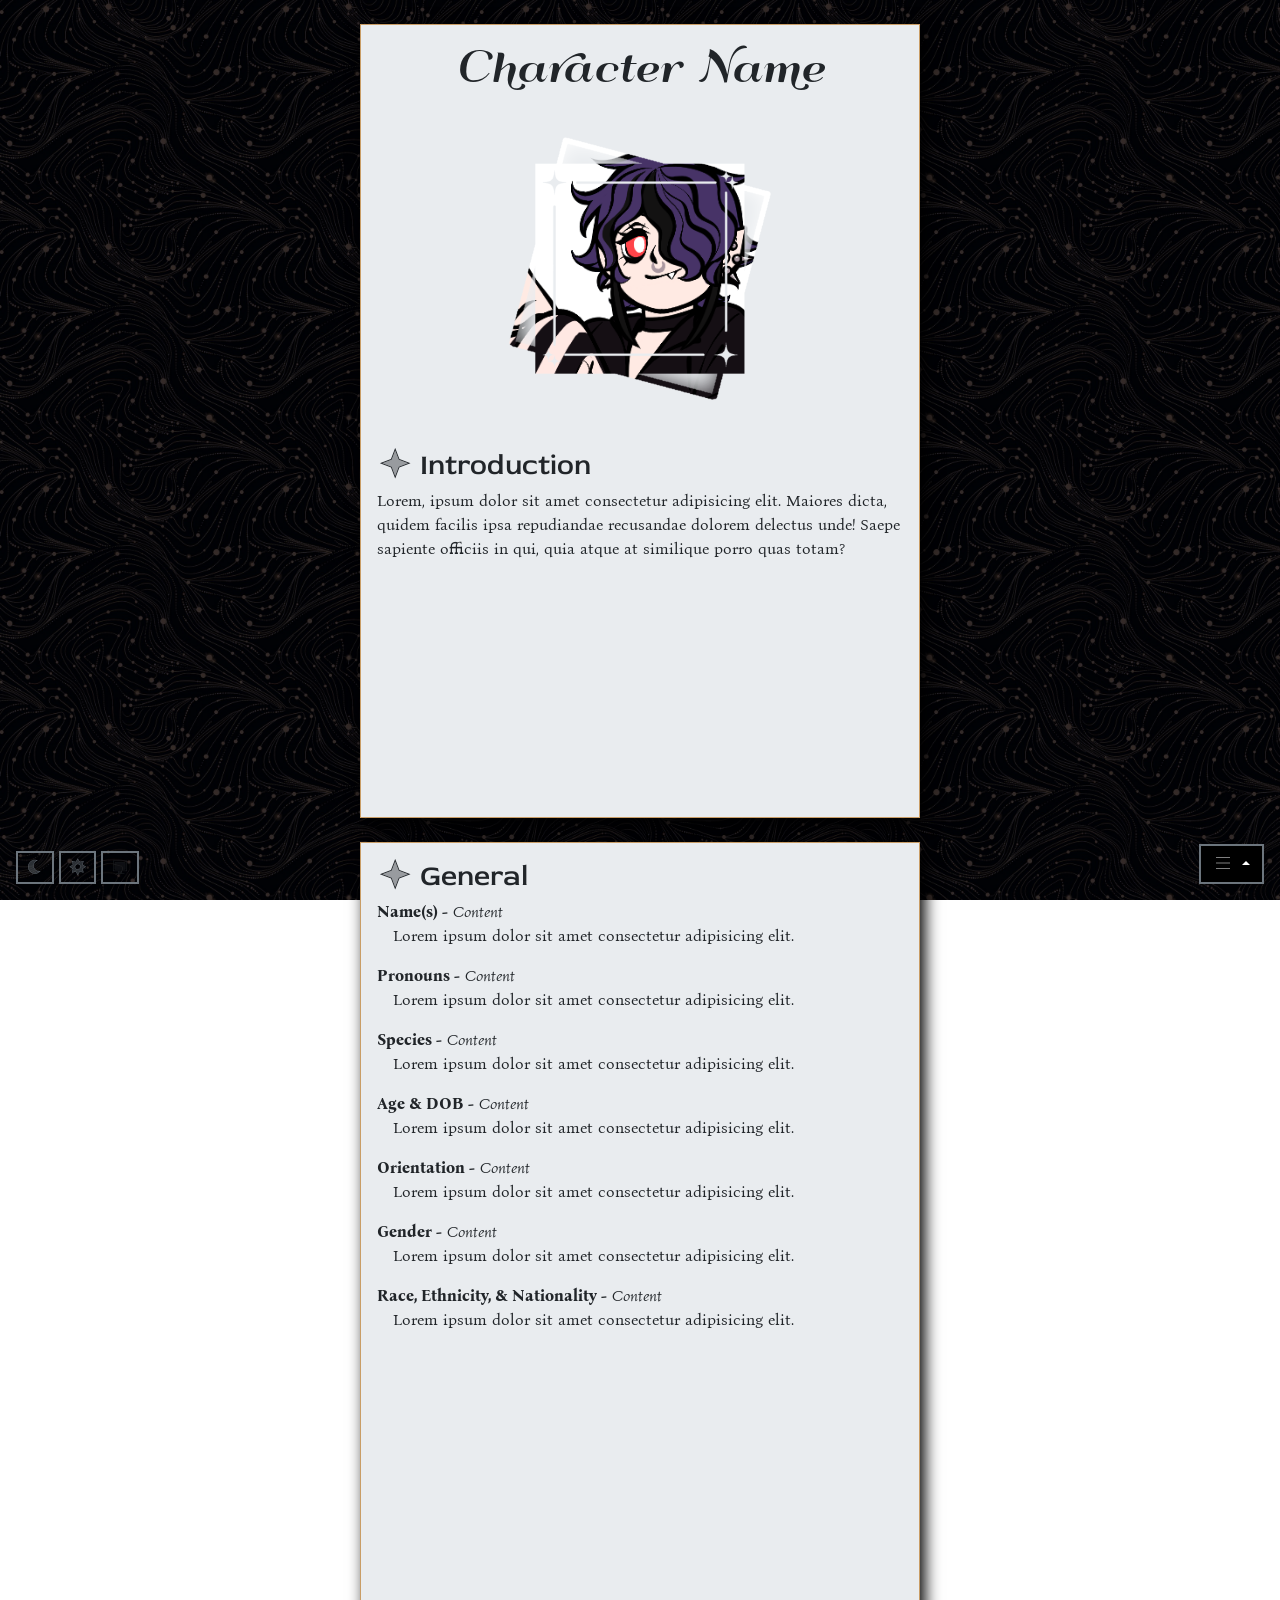
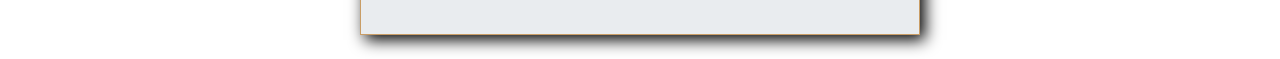
==== template-2/index.html @ 59b82ffb "Test fix" ====
<!doctype html>
<html lang="en" data-bs-theme="system">

<head>
    <meta charset="utf-8" />
    <meta name="viewport" content="width=device-width, initial-scale=1.0" />

    <meta name="description" content="Short character description">
    <link rel="icon" href="/img/favicon.png">
    <title>Character Name</title>

    <link rel="stylesheet" href="/bootstrap.css">
    <link rel="stylesheet" href="./music/mp3.css">
    <link rel="stylesheet" href="/fontawesome/all.css">
    <link rel="stylesheet" href="/style.css">

    <script src="bootstrap.bundle.js"></script>
</head>

<body>

    <div class="mode-switch position-fixed" style="bottom: 1em; left: 1em;">
        <button title="Dark Mode" id="dark" class="btn btn-sm btn-default btn-outline-secondary rounded-0">
            <i class="fasdt fa-moon"></i>
        </button>
        <button title="Light Mode" id="light" class="btn btn-sm btn-default btn-outline-secondary rounded-0">
            <i class="fasdt fa-sun"></i>
        </button>
        <button title="System Preference" id="system" class="btn btn-sm btn-default btn-outline-secondary rounded-0">
            <i class="fasdt fa-display"></i>
        </button>
    </div>

    <div class="position-fixed" style="bottom: 1em; right: 1em;">
        <div class="btn-group dropup">
            <button type="button" class="btn btn-secondary dropdown-toggle" data-bs-toggle="dropdown"
                aria-expanded="false">
                <i class="fasdt fa-bars"></i>
            </button>
            <ul class="dropdown-menu">
                <li><a class="dropdown-item" href="#introduction">Introduction</a></li>
                <li><a class="dropdown-item" href="#general">General</a></li>
                <li><a class="dropdown-item" href="#appearance">Appearance</a></li>
                <li><a class="dropdown-item" href="#relations">Relations</a></li>
                <li><a class="dropdown-item" href="#history">History</a></li>
                <li><a class="dropdown-item" href="#supernatural">Supernatural</a></li>
                <li><a class="dropdown-item" href="#conclusion">Conclusion</a></li>
            </ul>
        </div>
    </div>

    <article class="my-4 mx-2 mx-sm-auto bg-body-secondary text-body p-3 border-primary">

        <h1>Character Name</h1>

        <img src="/img/icon.png" class="icon d-block w-50 mx-auto my-5">

        <h2 id="introduction"><i class="fasdt fa-sparkle"></i> Introduction</h2>
        <p>Lorem, ipsum dolor sit amet consectetur adipisicing elit. Maiores dicta, quidem facilis ipsa repudiandae
            recusandae dolorem delectus unde! Saepe sapiente officiis in qui, quia atque at similique porro quas totam?
        </p>

    </article>

    <article class="my-4 mx-2 mx-sm-auto bg-body-secondary text-body p-3 border-primary">

        <h2 id="general"><i class="fasdt fa-sparkle"></i> General</h2>
        <p class="mb-0"><strong>Name(s) -</strong> <em>Content</em></p>
        <p style="text-indent: 1em;">Lorem ipsum dolor sit amet consectetur adipisicing elit.</p>

        <p class="mb-0"><strong>Pronouns -</strong> <em>Content</em></p>
        <p style="text-indent: 1em;">Lorem ipsum dolor sit amet consectetur adipisicing elit.</p>

        <p class="mb-0"><strong>Species -</strong> <em>Content</em></p>
        <p style="text-indent: 1em;">Lorem ipsum dolor sit amet consectetur adipisicing elit.</p>

        <p class="mb-0"><strong>Age & DOB -</strong> <em>Content</em></p>
        <p style="text-indent: 1em;">Lorem ipsum dolor sit amet consectetur adipisicing elit.</p>

        <p class="mb-0"><strong>Orientation -</strong> <em>Content</em></p>
        <p style="text-indent: 1em;">Lorem ipsum dolor sit amet consectetur adipisicing elit.</p>

        <p class="mb-0"><strong>Gender -</strong> <em>Content</em></p>
        <p style="text-indent: 1em;">Lorem ipsum dolor sit amet consectetur adipisicing elit.</p>

        <p class="mb-0"><strong>Race, Ethnicity, & Nationality -</strong> <em>Content</em></p>
        <p style="text-indent: 1em;">Lorem ipsum dolor sit amet consectetur adipisicing elit.</p>

    </article>

    <script>
        function setTheme(mode = 'auto') {
            const userMode = localStorage.getItem('bs-theme');
            const sysMode = window.matchMedia('(prefers-color-scheme: light)').matches;
            const useSystem = mode === 'system' || (!userMode && mode === 'auto');
            const modeChosen = useSystem ? 'system' : mode === 'dark' || mode === 'light' ? mode : userMode;

            if (useSystem) {
                localStorage.removeItem('bs-theme');
            } else {
                localStorage.setItem('bs-theme', modeChosen);
            }

            document.documentElement.setAttribute('data-bs-theme', useSystem ? (sysMode ? 'light' : 'dark') : modeChosen);
            document.querySelectorAll('.mode-switch .btn').forEach(e => e.classList.remove('text-body'));
            document.getElementById(modeChosen).classList.add('text-body');
        }

        setTheme();
        document.querySelectorAll('.mode-switch .btn').forEach(e => e.addEventListener('click', () => setTheme(e.id)));
        window.matchMedia('(prefers-color-scheme: light)').addEventListener('change', () => setTheme());
    </script>

</body>

</html>
---- template-2/music/mp3.css ----
/* mp3 player wrapper. everything is nested in here just to be extra careful and not mess with other elements you might have */
#music {
	box-sizing: border-box;
	position: relative;
	font-family: arial, nerdfont;
	padding-top: 1px;
	background: #100d15;
	border-top: 1px;
	border-right: 0px;
	margin-left: 50px;
	color: rgb(201, 157, 102);
	font-size: 21px;
	line-height: 31px;
	width: 200px;
	height: 430px;
	box-shadow: inset 2px -4px 10px rgba(6, 5, 7, 0.9);
	transition-duration: 0.5s;
	border-radius: 10px;
	overflow: hidden;
	margin-bottom: 2rem;
	margin: auto;

	/* so every element has the same box-sizing */
	* {
		box-sizing: border-box;
	}

	/* album cover */
	#album {
		background: white;
		color: black;
		border: 1px solid white;
		width: 40%;
		margin: 0 0 0 5px;
	}

	/* 1/? tracks playing */
	#now-playing {
		display: inline-block;
		position: absolute;
		float: right;
		margin-top: 30%;
		margin-left: 40%;
	}

	/* line below album cover */
	hr {
		margin: 1px 0px;
		padding: 0px;
	}

	/* controls grid */
	#controls {
		background: #c99d66;
		position: relative;
		display: grid;
		border: 2px solid #664d03;
		width: 63%;
		height: 30%;
		margin: auto;
		margin-top: 10px;
		grid-template-columns: 33% 33% 33%;
		grid-template-rows: 33% 33% 33%;
		padding: 0px;
		border-radius: 50%;
	}

	/* buttons in controls CSS */
	#controls button {
		cursor: pointer;
		font-family: nerdfont, arial;
		font-size: 13px;
		background: inherit;
		border: none;
		border-radius: 50%;
		color: #100d15;
		margin: 0px;
	}

	/* since these buttons don't do anything, they have a 'blocked' cursor */
	#controls button.down {
		cursor: not-allowed;
	}

	/* the two mini curcle buttons */
	button#playlist-btn,
	button#current-song-btn {
		position: relative;
		border: 1px solid #664d03;
		background: #c99d66;
		color: #100d15;
		font-size: 10px;
		text-align: center;
		border-radius: 50%;
		z-index: 20;
	}

	/* play pause button */
	button#play-pause {
		color: #100d15;
		border: 1px solid #664d03;
		border-radius: 50%;
		font-size: 14px;
	}

	/* screen wrapper */
	#screen {
		position: relative;
		background: rgb(39, 36, 36);
		text-align: left;
		margin: auto;
		width: 100%;
		height: 63%;
		border: 20px solid black;
		border-top-width: 30px;
		border-bottom-width: 30px;
		font-size: 10px;
		letter-spacing: 1px;
		line-height: 13px;
		overflow: hidden;
		color: white;
		scrollbar-color: rgb(173, 173, 173) transparent;
	}

	/* screen class (for playlist and currently playing song)*/
	.screen {
		position: relative;
		overflow: auto;
		height: 83.4%;
	}

	/* playlist songs listing */
	#playlist button {
		color: white;
		text-align: left;
		display: block;
		width: 100%;
		padding: 0px;
		margin: 0px;
		background: transparent;
		font-family: inherit;
		font-size: inherit;
		border: 1px solid transparent; /* this is here so it doesn't move when hovered */
	}

	#playlist button:hover {
		cursor: pointer;
		background: #fdaa03;
		background: linear-gradient(
			360deg,
			rgba(253, 170, 3, 1) 0%,
			rgba(255, 217, 140, 1) 91%
		);
		color: black;
		border: 1px solid #f79501;
	}

	/* button text */
	#playlist button span {
		margin: 4px 4px;
		display: inline-block;
		vertical-align: middle;
		width: 70%;
		font-size: 10px;
		line-height: 13px;
	}

	/* button album cover */
	#playlist button img {
		display: inline-block;
		vertical-align: middle;
		line-height: 0px;
		width: 30px;
		border: 1px solid grey;
		margin: 4px 4px;
	}

	/* currently playing screen music info */
	p.info {
		margin: 4px 4px;
		padding: 0;
	}

	/* icons  */
	.icon {
		color: rgb(173, 174, 176);
		font-size: 12px;
	}

	#top-bar {
		background: #454343;
		background: linear-gradient(
			360deg,
			rgb(108, 108, 108) 0%,
			rgb(71, 71, 71) 100%
		);
		width: 100%;
		text-align: center;
		font-size: 9px;
		padding: 1px;
		margin: 0px;
	}

	#bottom-bar {
		background: #454343;
		background: linear-gradient(
			360deg,
			rgb(29, 28, 28) 0%,
			rgb(149, 149, 149) 100%
		);
		width: 100%;
		font-size: 9px;
		line-height: 0px;
		padding: 0px;
		margin: 0px;
	}

	/* current song playing in playlist screen */
	#bottom-bar #current {
		display: inline;
	}

	/* current time of song */
	#bottom-bar span {
		display: inline-block;
		padding: 7px;
	}

	/* emoji that a song is playing */
	span#current-song-emoji {
		font-size: 10px;
		padding-left: 0px;
		padding-right: 0px;
	}

	/* scrolling name of current song playing */
	span#current-song-playing {
		display: inline-block;
		padding: 0px;
		width: 80px;
		line-height: 10px;
	}

	/* playing status icon in the bar */
	#playing-status {
		font-size: 13px;
		padding-left: 5px;
		color: rgb(217, 217, 217);
	}

	/* battery icon in the bar */
	#battery {
		font-family: nerdfont;
		padding-top: 10px;
		padding-right: 4px;
		font-size: 13px;
		float: right;
	}

	/* song progress bar */
	.track-progress {
		accent-color: rgb(96, 155, 226);
		-webkit-appearance: none;
		cursor: help;
		width: 100%;
		height: 4px;
		padding: 0px;
		margin: 0px;
		background: #454343;
		background: linear-gradient(
			360deg,
			rgb(68, 68, 68) 0%,
			rgb(129, 129, 129) 100%
		);
		border-bottom: 1px solid black;
	}

	/* song progress bar - thumb */
	/* chrome */
	.track-progress::-webkit-slider-thumb {
		-webkit-appearance: none;
		appearance: none;
		height: 4px;
		width: 2px;
		background: rgb(96, 155, 226);
		cursor: pointer;
		border: none;
		border-radius: 0px;
	}

	/* firefox */
	.track-progress::-moz-range-thumb {
		height: 2.6px;
		width: 2px;
		background: rgb(96, 155, 226);
		cursor: pointer;
		border: none;
		border-radius: 0px;
	}

	/* song progress - bar progress */
	/* only on firefox */
	.track-progress::-moz-range-progress {
		background: rgb(96, 155, 226);
	}
}

/* tooltip custom css */
#s-m-t-tooltip {
	background: rgb(0, 0, 0);
	border-radius: 2px;
	font-size: 11px;
	color: rgb(238, 215, 215);
	border: 1px solid rgb(6, 6, 6);
	max-width: 400px;
	text-align: center;
	z-index: 9999;
	margin: 30px 15px 7px 12px;
	padding: 5px;
}

/* nerdfonts */
@font-face {
	font-family: "nerdfont";
	src: url(/template/music/symbolsnerdfont.ttf);
}
---- style.css ----
:root {
    --font-display: "QumpellkaNo12", serif;
    --font-body: "Bona Nova", serif;
    --font-sans: "Red Rose", sans-serif;
    --font-mono: "Fantasque Sans Mono", monospace;
}

@font-face {
    font-family: "QumpellkaNo12";
    src: url("/fonts/QumpellkaNo12.otf") format("opentype");
    font-weight: 400;
    font-display: swap;
}

@font-face {
    font-family: "Bona Nova";
    src: url("/fonts/BonaNova-Regular.ttf") format("truetype");
    font-weight: 400;
    font-style: normal;
    font-display: swap;
}

@font-face {
    font-family: "Bona Nova";
    src: url("/fonts/BonaNova-Bold.ttf") format("truetype");
    font-weight: 700;
    font-style: normal;
    font-display: swap;
}

@font-face {
    font-family: "Bona Nova";
    src: url("/fonts/BonaNova-Italic.ttf") format("truetype");
    font-weight: 400;
    font-style: italic;
    font-display: swap;
}

@font-face {
    font-family: "Red Rose";
    src: url("/fonts/RedRose-Variable.ttf") format("truetype");
    font-weight: 300 700;
    font-style: normal;
    font-display: swap;
}

@font-face {
    font-family: "Fantasque Sans Mono";
    src: url("/fonts/FantasqueSansMono-Regular.otf") format("opentype");
    font-weight: 400;
    font-style: normal;
    font-display: swap;
}

@font-face {
    font-family: "Fantasque Sans Mono";
    src: url("/fonts/FantasqueSansMono-Bold.otf") format("opentype");
    font-weight: 700;
    font-style: normal;
    font-display: swap;
}

@font-face {
    font-family: "Fantasque Sans Mono";
    src: url("/fonts/FantasqueSansMono-BoldItalic.otf") format("opentype");
    font-weight: 700;
    font-style: italic;
    font-display: swap;
}

@font-face {
    font-family: "Fantasque Sans Mono";
    src: url("/fonts/FantasqueSansMono-Italic.otf") format("opentype");
    font-weight: 400;
    font-style: italic;
    font-display: swap;
}

body {
    font-family: var(--font-body);
}

article {
    border: 1px solid;
    box-shadow: 5px 5px 15px black;
}

h1 {
    font-family: var(--font-display);
    text-align: center;
    margin-bottom: .25em;
}

h2,
h3,
h4,
h5,
h6 {
    font-family: var(--font-sans);
}

h2 {
    font-size: 1.8em;
    margin-bottom: .25em;
}

.icon {
    -webkit-mask-size: 100%;
    -webkit-mask-repeat: no-repeat;
    -webkit-mask-position: center;
    background-color: transparent !important;
    -webkit-mask-image: url('/img/iconmask.png');
}

@media (min-width: 150mm) {
    article {
        width: 148mm;
        height: 210mm;
    }
}
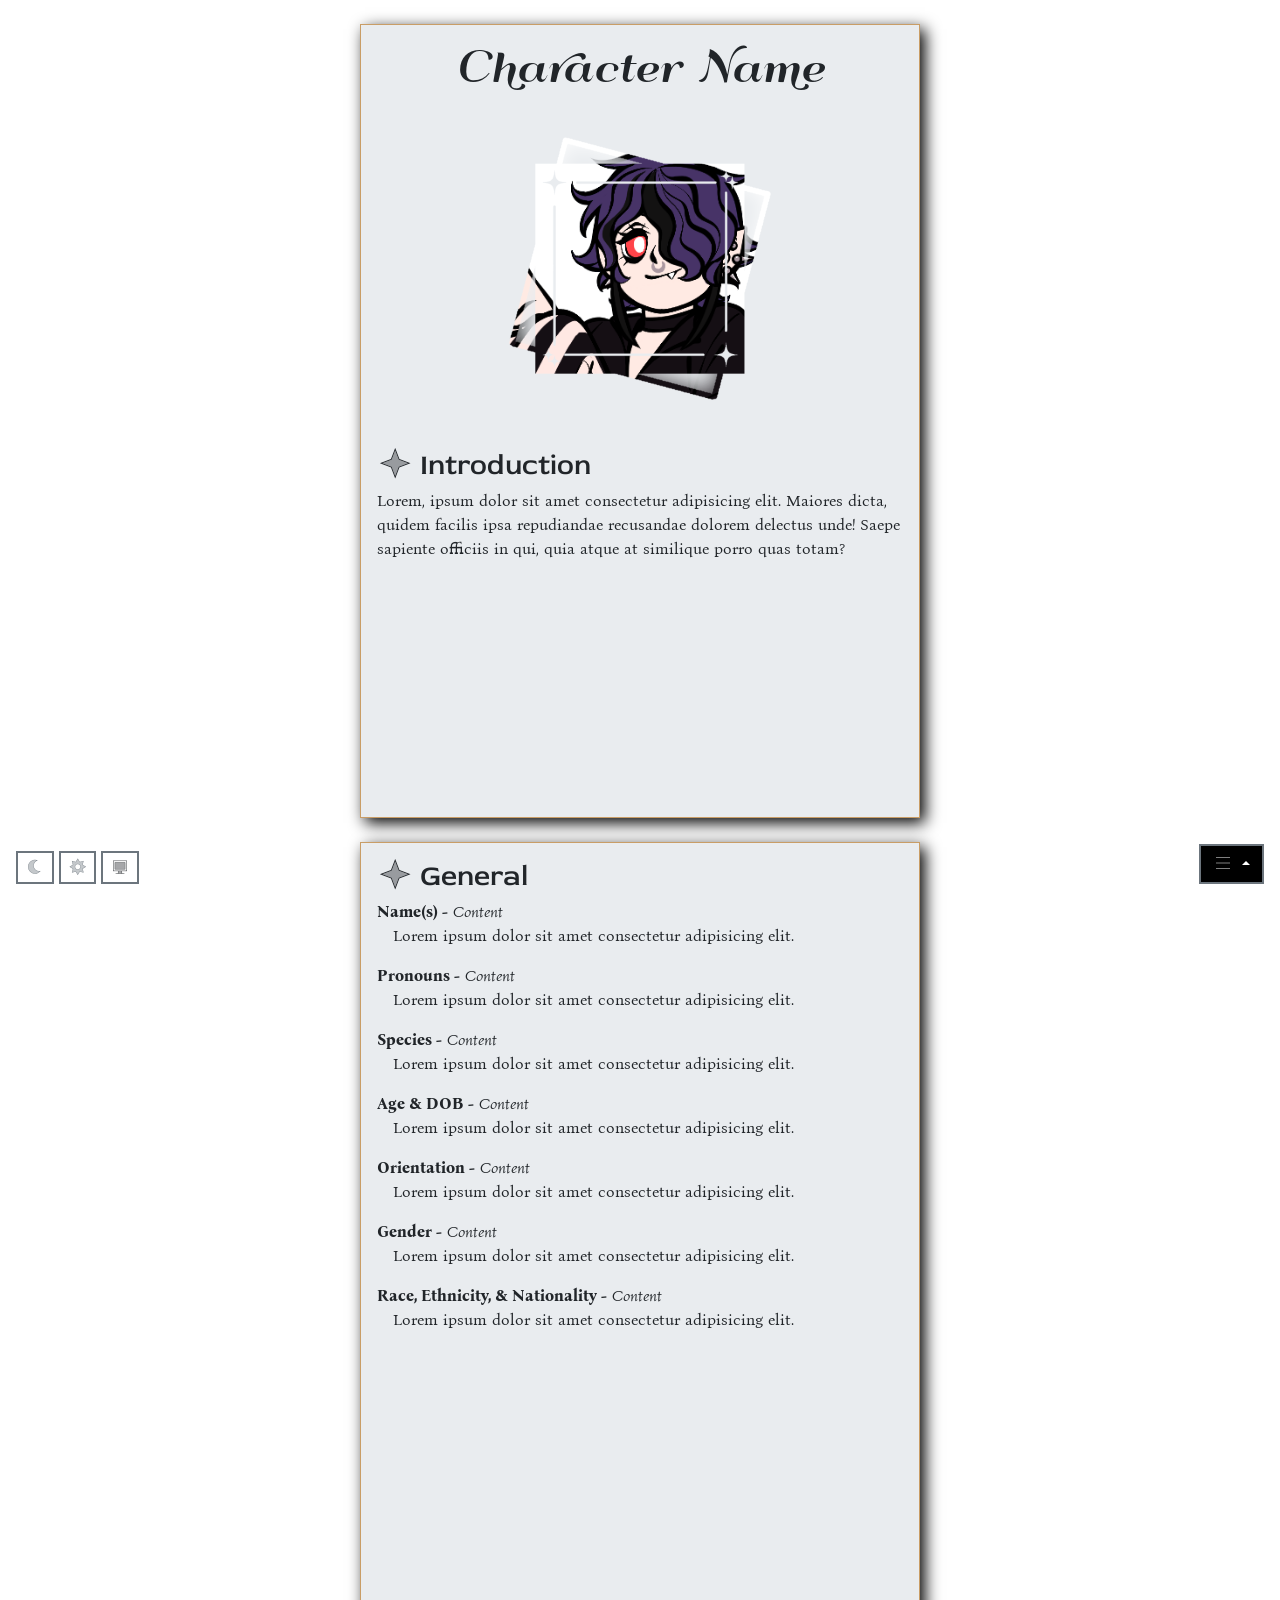
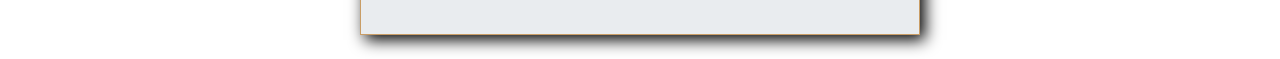
==== commit 9cef53e7: "Test fix (real)" ====
--- a/template-2/index.html
+++ b/template-2/index.html
@@ -9,10 +9,10 @@
     <link rel="icon" href="/img/favicon.png">
     <title>Character Name</title>
 
-    <link rel="stylesheet" href="/bootstrap.css">
+    <link rel="stylesheet" href="../src/bootstrap.css">
     <link rel="stylesheet" href="./music/mp3.css">
-    <link rel="stylesheet" href="/fontawesome/all.css">
-    <link rel="stylesheet" href="/style.css">
+    <link rel="stylesheet" href="../fontawesome/all.css">
+    <link rel="stylesheet" href="../src/style.css">
 
     <script src="bootstrap.bundle.js"></script>
 </head>
--- a/src/style.css
+++ b/src/style.css
@@ -0,0 +1,120 @@
+:root {
+    --font-display: "QumpellkaNo12", serif;
+    --font-body: "Bona Nova", serif;
+    --font-sans: "Red Rose", sans-serif;
+    --font-mono: "Fantasque Sans Mono", monospace;
+}
+
+@font-face {
+    font-family: "QumpellkaNo12";
+    src: url("/fonts/QumpellkaNo12.otf") format("opentype");
+    font-weight: 400;
+    font-display: swap;
+}
+
+@font-face {
+    font-family: "Bona Nova";
+    src: url("/fonts/BonaNova-Regular.ttf") format("truetype");
+    font-weight: 400;
+    font-style: normal;
+    font-display: swap;
+}
+
+@font-face {
+    font-family: "Bona Nova";
+    src: url("/fonts/BonaNova-Bold.ttf") format("truetype");
+    font-weight: 700;
+    font-style: normal;
+    font-display: swap;
+}
+
+@font-face {
+    font-family: "Bona Nova";
+    src: url("/fonts/BonaNova-Italic.ttf") format("truetype");
+    font-weight: 400;
+    font-style: italic;
+    font-display: swap;
+}
+
+@font-face {
+    font-family: "Red Rose";
+    src: url("/fonts/RedRose-Variable.ttf") format("truetype");
+    font-weight: 300 700;
+    font-style: normal;
+    font-display: swap;
+}
+
+@font-face {
+    font-family: "Fantasque Sans Mono";
+    src: url("/fonts/FantasqueSansMono-Regular.otf") format("opentype");
+    font-weight: 400;
+    font-style: normal;
+    font-display: swap;
+}
+
+@font-face {
+    font-family: "Fantasque Sans Mono";
+    src: url("/fonts/FantasqueSansMono-Bold.otf") format("opentype");
+    font-weight: 700;
+    font-style: normal;
+    font-display: swap;
+}
+
+@font-face {
+    font-family: "Fantasque Sans Mono";
+    src: url("/fonts/FantasqueSansMono-BoldItalic.otf") format("opentype");
+    font-weight: 700;
+    font-style: italic;
+    font-display: swap;
+}
+
+@font-face {
+    font-family: "Fantasque Sans Mono";
+    src: url("/fonts/FantasqueSansMono-Italic.otf") format("opentype");
+    font-weight: 400;
+    font-style: italic;
+    font-display: swap;
+}
+
+body {
+    font-family: var(--font-body);
+}
+
+article {
+    border: 1px solid;
+    box-shadow: 5px 5px 15px black;
+}
+
+h1 {
+    font-family: var(--font-display);
+    text-align: center;
+    margin-bottom: .25em;
+}
+
+h2,
+h3,
+h4,
+h5,
+h6 {
+    font-family: var(--font-sans);
+}
+
+h2 {
+    font-size: 1.8em;
+    margin-bottom: .25em;
+}
+
+.icon {
+    -webkit-mask-size: 100%;
+    -webkit-mask-repeat: no-repeat;
+    -webkit-mask-position: center;
+    background-color: transparent !important;
+    -webkit-mask-image: url('/img/iconmask.png');
+}
+
+@media (min-width: 150mm) {
+    article {
+        width: 148mm;
+        height: 210mm;
+    }
+}
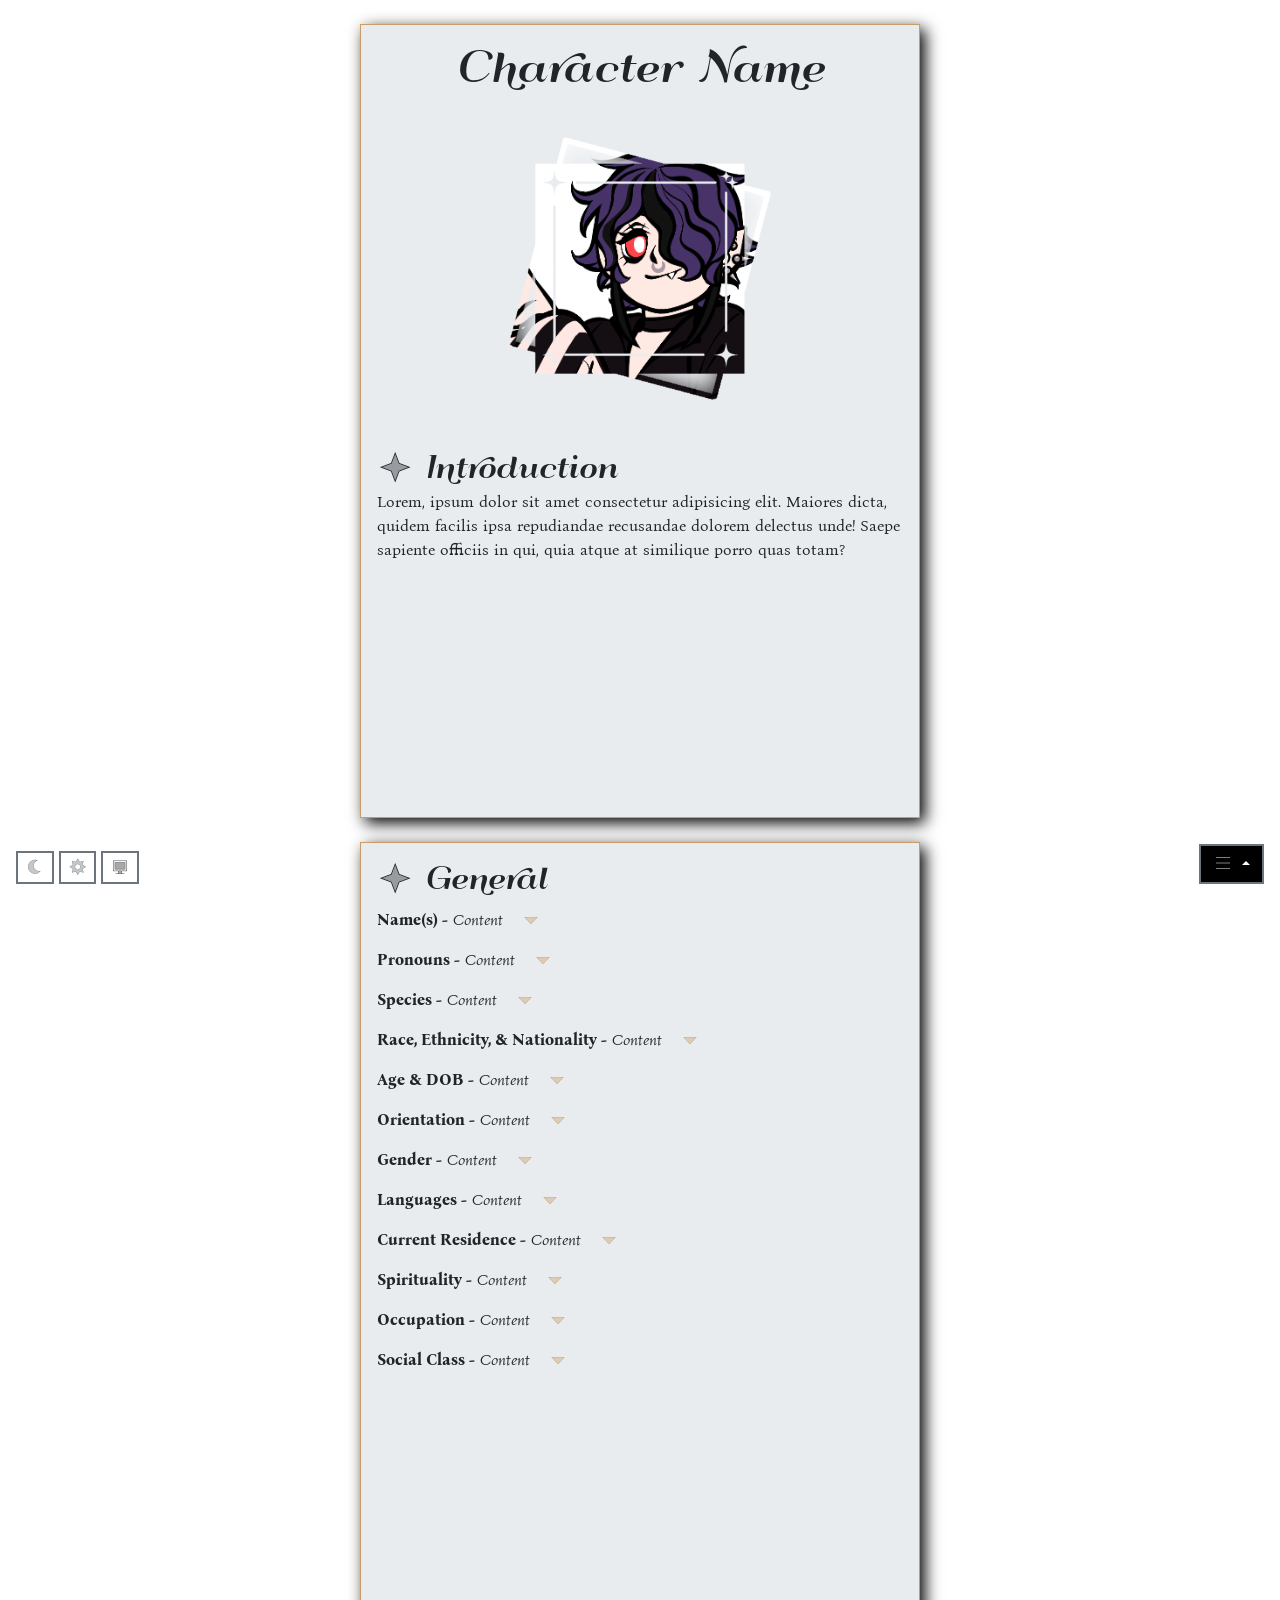
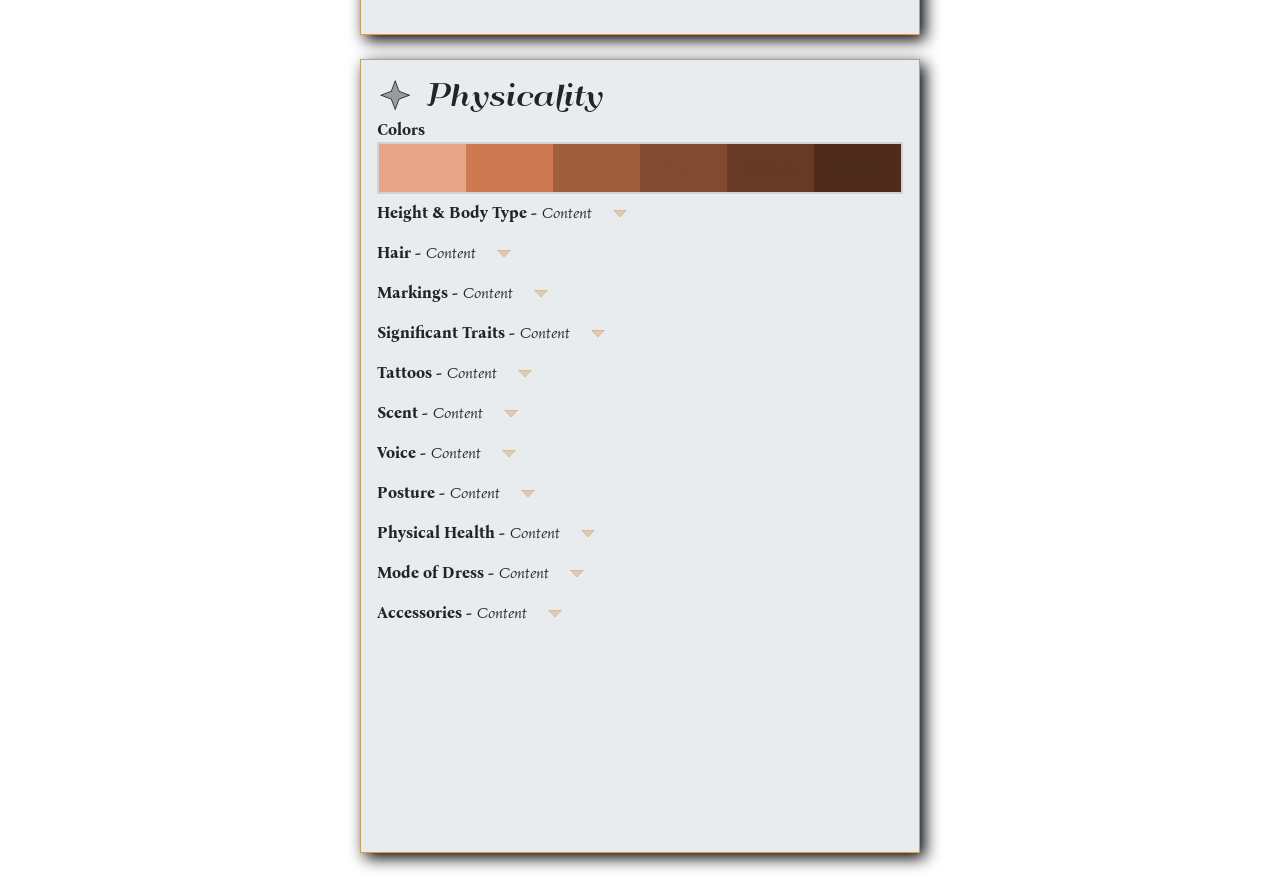
==== commit 6e604686: "Template 2 Update" ====
--- a/template-2/index.html
+++ b/template-2/index.html
@@ -14,7 +14,7 @@
     <link rel="stylesheet" href="../fontawesome/all.css">
     <link rel="stylesheet" href="../src/style.css">
 
-    <script src="bootstrap.bundle.js"></script>
+    <script src="../src/bootstrap.bundle.js"></script>
 </head>
 
 <body>
@@ -40,7 +40,7 @@
             <ul class="dropdown-menu">
                 <li><a class="dropdown-item" href="#introduction">Introduction</a></li>
                 <li><a class="dropdown-item" href="#general">General</a></li>
-                <li><a class="dropdown-item" href="#appearance">Appearance</a></li>
+                <li><a class="dropdown-item" href="#physicality">Physicality</a></li>
                 <li><a class="dropdown-item" href="#relations">Relations</a></li>
                 <li><a class="dropdown-item" href="#history">History</a></li>
                 <li><a class="dropdown-item" href="#supernatural">Supernatural</a></li>
@@ -53,7 +53,7 @@
 
         <h1>Character Name</h1>
 
-        <img src="/img/icon.png" class="icon d-block w-50 mx-auto my-5">
+        <img src="../img/icon.png" class="icon d-block w-50 mx-auto my-5">
 
         <h2 id="introduction"><i class="fasdt fa-sparkle"></i> Introduction</h2>
         <p>Lorem, ipsum dolor sit amet consectetur adipisicing elit. Maiores dicta, quidem facilis ipsa repudiandae
@@ -62,29 +62,242 @@
 
     </article>
 
-    <article class="my-4 mx-2 mx-sm-auto bg-body-secondary text-body p-3 border-primary">
+    <article class="my-4 mx-2 mx-sm-auto bg-body-secondary text-body p-3 border-primary overflow-scroll">
 
         <h2 id="general"><i class="fasdt fa-sparkle"></i> General</h2>
-        <p class="mb-0"><strong>Name(s) -</strong> <em>Content</em></p>
-        <p style="text-indent: 1em;">Lorem ipsum dolor sit amet consectetur adipisicing elit.</p>
-
-        <p class="mb-0"><strong>Pronouns -</strong> <em>Content</em></p>
-        <p style="text-indent: 1em;">Lorem ipsum dolor sit amet consectetur adipisicing elit.</p>
-
-        <p class="mb-0"><strong>Species -</strong> <em>Content</em></p>
-        <p style="text-indent: 1em;">Lorem ipsum dolor sit amet consectetur adipisicing elit.</p>
-
-        <p class="mb-0"><strong>Age & DOB -</strong> <em>Content</em></p>
-        <p style="text-indent: 1em;">Lorem ipsum dolor sit amet consectetur adipisicing elit.</p>
-
-        <p class="mb-0"><strong>Orientation -</strong> <em>Content</em></p>
-        <p style="text-indent: 1em;">Lorem ipsum dolor sit amet consectetur adipisicing elit.</p>
-
-        <p class="mb-0"><strong>Gender -</strong> <em>Content</em></p>
-        <p style="text-indent: 1em;">Lorem ipsum dolor sit amet consectetur adipisicing elit.</p>
-
-        <p class="mb-0"><strong>Race, Ethnicity, & Nationality -</strong> <em>Content</em></p>
-        <p style="text-indent: 1em;">Lorem ipsum dolor sit amet consectetur adipisicing elit.</p>
+
+        <p class="mb-0"><strong>Name(s) -</strong> <em>
+                Content
+            </em> <a class="btn btn-primary" data-bs-toggle="collapse" href="#Name" role="button" aria-expanded="false"
+                aria-controls="Name"><i class="fasdt fa-caret-large-down"></i></a></p>
+        <div class="collapse" id="Name">
+            <p style="text-indent: 1em;">Lorem ipsum dolor sit amet consectetur adipisicing elit.</p>
+        </div>
+
+        <p class="mb-0"><strong>Pronouns -</strong> <em>
+                Content
+            </em> <a class="btn btn-primary" data-bs-toggle="collapse" href="#Pronouns" role="button"
+                aria-expanded="false" aria-controls="Pronouns"><i class="fasdt fa-caret-large-down"></i></a></p>
+        <div class="collapse" id="Pronouns">
+            <p style="text-indent: 1em;">Lorem ipsum dolor sit amet consectetur adipisicing elit.</p>
+        </div>
+
+        <p class="mb-0"><strong>Species -</strong> <em>
+                Content
+            </em> <a class="btn btn-primary" data-bs-toggle="collapse" href="#Species" role="button"
+                aria-expanded="false" aria-controls="Species"><i class="fasdt fa-caret-large-down"></i></a></p>
+        <div class="collapse" id="Species">
+            <p style="text-indent: 1em;">Lorem ipsum dolor sit amet consectetur adipisicing elit.</p>
+        </div>
+
+        <p class="mb-0"><strong>Race, Ethnicity, & Nationality -</strong> <em>
+                Content
+            </em> <a class="btn btn-primary" data-bs-toggle="collapse" href="#REN" role="button" aria-expanded="false"
+                aria-controls="REN"><i class="fasdt fa-caret-large-down"></i></a></p>
+        <div class="collapse" id="REN">
+            <p style="text-indent: 1em;">Lorem ipsum dolor sit amet consectetur adipisicing elit.</p>
+        </div>
+
+        <p class="mb-0"><strong>Age & DOB -</strong> <em>
+                Content
+            </em> <a class="btn btn-primary" data-bs-toggle="collapse" href="#Age" role="button" aria-expanded="false"
+                aria-controls="Age"><i class="fasdt fa-caret-large-down"></i></a></p>
+        <div class="collapse" id="Age">
+            <p style="text-indent: 1em;">Lorem ipsum dolor sit amet consectetur adipisicing elit.</p>
+        </div>
+
+        <p class="mb-0"><strong>Orientation -</strong> <em>
+                Content
+            </em> <a class="btn btn-primary" data-bs-toggle="collapse" href="#Orientation" role="button"
+                aria-expanded="false" aria-controls="Orientation"><i class="fasdt fa-caret-large-down"></i></a></p>
+        <div class="collapse" id="Orientation">
+            <p style="text-indent: 1em;">Lorem ipsum dolor sit amet consectetur adipisicing elit.</p>
+        </div>
+
+        <p class="mb-0"><strong>Gender -</strong> <em>
+                Content
+            </em> <a class="btn btn-primary" data-bs-toggle="collapse" href="#Gender" role="button"
+                aria-expanded="false" aria-controls="Gender"><i class="fasdt fa-caret-large-down"></i></a></p>
+        <div class="collapse" id="Gender">
+            <p style="text-indent: 1em;">Lorem ipsum dolor sit amet consectetur adipisicing elit.</p>
+        </div>
+
+        <p class="mb-0"><strong>Languages -</strong> <em>
+                Content
+            </em> <a class="btn btn-primary" data-bs-toggle="collapse" href="#Languages" role="button"
+                aria-expanded="false" aria-controls="Languages"><i class="fasdt fa-caret-large-down"></i></a></p>
+        <div class="collapse" id="Languages">
+            <p style="text-indent: 1em;">Lorem ipsum dolor sit amet consectetur adipisicing elit.</p>
+        </div>
+
+        <p class="mb-0"><strong>Current Residence -</strong> <em>
+                Content
+            </em> <a class="btn btn-primary" data-bs-toggle="collapse" href="#Residence" role="button"
+                aria-expanded="false" aria-controls="Residence"><i class="fasdt fa-caret-large-down"></i></a></p>
+        <div class="collapse" id="Residence">
+            <p style="text-indent: 1em;">Lorem ipsum dolor sit amet consectetur adipisicing elit.</p>
+        </div>
+
+        <p class="mb-0"><strong>Spirituality -</strong> <em>
+                Content
+            </em> <a class="btn btn-primary" data-bs-toggle="collapse" href="#Spirituality" role="button"
+                aria-expanded="false" aria-controls="Spirituality"><i class="fasdt fa-caret-large-down"></i></a></p>
+        <div class="collapse" id="Spirituality">
+            <p style="text-indent: 1em;">Lorem ipsum dolor sit amet consectetur adipisicing elit.</p>
+        </div>
+
+        <p class="mb-0"><strong>Occupation -</strong> <em>
+                Content
+            </em> <a class="btn btn-primary" data-bs-toggle="collapse" href="#Occupation" role="button"
+                aria-expanded="false" aria-controls="Occupation"><i class="fasdt fa-caret-large-down"></i></a></p>
+        <div class="collapse" id="Occupation">
+            <p style="text-indent: 1em;">Lorem ipsum dolor sit amet consectetur adipisicing elit.</p>
+        </div>
+
+        <p class="mb-0"><strong>Social Class -</strong> <em>
+                Content
+            </em> <a class="btn btn-primary" data-bs-toggle="collapse" href="#Class" role="button" aria-expanded="false"
+                aria-controls="Class"><i class="fasdt fa-caret-large-down"></i></a></p>
+        <div class="collapse" id="Class">
+            <p style="text-indent: 1em;">Lorem ipsum dolor sit amet consectetur adipisicing elit.</p>
+        </div>
+
+    </article>
+
+    <article class="my-4 mx-2 mx-sm-auto bg-body-secondary text-body p-3 border-primary overflow-scroll">
+
+        <h2 id="physicality"><i class="fasdt fa-sparkle"></i> Physicality</h2>
+
+        <p class="mb-0"><strong>Colors</strong></p>
+        <div class="card">
+            <div class="row g-0 text-body">
+                <div class="col-2 palette align-content-center" style="height: 3em; background-color: 
+                #e7a688; color: #e7a688
+                ;">
+                    Skin
+                </div>
+                <div class="col-2 palette align-content-center" style="height: 3em; background-color: 
+                #cd7951; color: #cd7951
+                ;">
+                    Eyes
+                </div>
+                <div class="col-2 palette align-content-center" style="height: 3em; background-color: 
+                #a15e3e; color: #a15e3e
+                ;">
+                    Hair
+                </div>
+                <div class="col-2 palette align-content-center" style="height: 3em; background-color: 
+                #824a30; color: #824a30
+                ;">
+                    Misc A
+                </div>
+                <div class="col-2 palette align-content-center" style="height: 3em; background-color: 
+                #673a25; color: #673a25
+                ;">
+                    Misc B
+                </div>
+                <div class="col-2 palette align-content-center" style="height: 3em; background-color: 
+                #4e2b1a; color: #4e2b1a
+                ;">
+                    Misc C
+                </div>
+            </div>
+        </div>
+
+        <p class="mb-0"><strong>Height & Body Type -</strong> <em>
+                Content
+            </em> <a class="btn btn-primary" data-bs-toggle="collapse" href="#HBT" role="button" aria-expanded="false"
+                aria-controls="HBT"><i class="fasdt fa-caret-large-down"></i></a></p>
+        <div class="collapse" id="HBT">
+            <p style="text-indent: 1em;">Lorem ipsum dolor sit amet consectetur adipisicing elit.</p>
+        </div>
+
+        <p class="mb-0"><strong>Hair -</strong> <em>
+                Content
+            </em> <a class="btn btn-primary" data-bs-toggle="collapse" href="#Hair" role="button" aria-expanded="false"
+                aria-controls="Hair"><i class="fasdt fa-caret-large-down"></i></a></p>
+        <div class="collapse" id="Hair">
+            <p style="text-indent: 1em;">Lorem ipsum dolor sit amet consectetur adipisicing elit.</p>
+        </div>
+
+        <p class="mb-0"><strong>Markings -</strong> <em>
+                Content
+            </em> <a class="btn btn-primary" data-bs-toggle="collapse" href="#Markings" role="button"
+                aria-expanded="false" aria-controls="Markings"><i class="fasdt fa-caret-large-down"></i></a></p>
+        <div class="collapse" id="Markings">
+            <p style="text-indent: 1em;">Lorem ipsum dolor sit amet consectetur adipisicing elit.</p>
+        </div>
+
+        <p class="mb-0"><strong>Significant Traits -</strong> <em>
+                Content
+            </em> <a class="btn btn-primary" data-bs-toggle="collapse" href="#SignificantTraits" role="button"
+                aria-expanded="false" aria-controls="SignificantTraits"><i class="fasdt fa-caret-large-down"></i></a>
+        </p>
+        <div class="collapse" id="SignificantTraits">
+            <p style="text-indent: 1em;">Lorem ipsum dolor sit amet consectetur adipisicing elit.</p>
+        </div>
+
+        <p class="mb-0"><strong>Tattoos -</strong> <em>
+                Content
+            </em> <a class="btn btn-primary" data-bs-toggle="collapse" href="#Tattoos" role="button"
+                aria-expanded="false" aria-controls="Tattoos"><i class="fasdt fa-caret-large-down"></i></a>
+        </p>
+        <div class="collapse" id="Tattoos">
+            <p style="text-indent: 1em;">Lorem ipsum dolor sit amet consectetur adipisicing elit.</p>
+        </div>
+
+        <p class="mb-0"><strong>Scent -</strong> <em>
+                Content
+            </em> <a class="btn btn-primary" data-bs-toggle="collapse" href="#Scent" role="button" aria-expanded="false"
+                aria-controls="Scent"><i class="fasdt fa-caret-large-down"></i></a></p>
+        <div class="collapse" id="Scent">
+            <p style="text-indent: 1em;">Lorem ipsum dolor sit amet consectetur adipisicing elit.</p>
+        </div>
+
+        <p class="mb-0"><strong>Voice -</strong> <em>
+                Content
+            </em> <a class="btn btn-primary" data-bs-toggle="collapse" href="#Voice" role="button" aria-expanded="false"
+                aria-controls="Voice"><i class="fasdt fa-caret-large-down"></i></a>
+        </p>
+        <div class="collapse" id="Voice">
+            <p style="text-indent: 1em;">Lorem ipsum dolor sit amet consectetur adipisicing elit.</p>
+        </div>
+
+        <p class="mb-0"><strong>Posture -</strong> <em>
+                Content
+            </em> <a class="btn btn-primary" data-bs-toggle="collapse" href="#Posture" role="button"
+                aria-expanded="false" aria-controls="Posture"><i class="fasdt fa-caret-large-down"></i></a>
+        </p>
+        <div class="collapse" id="Posture">
+            <p style="text-indent: 1em;">Lorem ipsum dolor sit amet consectetur adipisicing elit.</p>
+        </div>
+
+        <p class="mb-0"><strong>Physical Health -</strong> <em>
+                Content
+            </em> <a class="btn btn-primary" data-bs-toggle="collapse" href="#PhysicalHealth" role="button"
+                aria-expanded="false" aria-controls="PhysicalHealth"><i class="fasdt fa-caret-large-down"></i></a>
+        </p>
+        <div class="collapse" id="PhysicalHealth">
+            <p style="text-indent: 1em;">Lorem ipsum dolor sit amet consectetur adipisicing elit.</p>
+        </div>
+
+        <p class="mb-0"><strong>Mode of Dress -</strong> <em>
+                Content
+            </em> <a class="btn btn-primary" data-bs-toggle="collapse" href="#MoD" role="button" aria-expanded="false"
+                aria-controls="MoD"><i class="fasdt fa-caret-large-down"></i></a>
+        </p>
+        <div class="collapse" id="MoD">
+            <p style="text-indent: 1em;">Lorem ipsum dolor sit amet consectetur adipisicing elit.</p>
+        </div>
+
+        <p class="mb-0"><strong>Accessories -</strong> <em>
+                Content
+            </em> <a class="btn btn-primary" data-bs-toggle="collapse" href="#Accessories" role="button"
+                aria-expanded="false" aria-controls="Accessories"><i class="fasdt fa-caret-large-down"></i></a>
+        </p>
+        <div class="collapse" id="Accessories">
+            <p style="text-indent: 1em;">Lorem ipsum dolor sit amet consectetur adipisicing elit.</p>
+        </div>
 
     </article>
 
--- a/src/style.css
+++ b/src/style.css
@@ -7,14 +7,14 @@
 
 @font-face {
     font-family: "QumpellkaNo12";
-    src: url("/fonts/QumpellkaNo12.otf") format("opentype");
+    src: url("../fonts/QumpellkaNo12.otf") format("opentype");
     font-weight: 400;
     font-display: swap;
 }
 
 @font-face {
     font-family: "Bona Nova";
-    src: url("/fonts/BonaNova-Regular.ttf") format("truetype");
+    src: url("../fonts/BonaNova-Regular.ttf") format("truetype");
     font-weight: 400;
     font-style: normal;
     font-display: swap;
@@ -22,7 +22,7 @@
 
 @font-face {
     font-family: "Bona Nova";
-    src: url("/fonts/BonaNova-Bold.ttf") format("truetype");
+    src: url("../fonts/BonaNova-Bold.ttf") format("truetype");
     font-weight: 700;
     font-style: normal;
     font-display: swap;
@@ -30,7 +30,7 @@
 
 @font-face {
     font-family: "Bona Nova";
-    src: url("/fonts/BonaNova-Italic.ttf") format("truetype");
+    src: url("../fonts/BonaNova-Italic.ttf") format("truetype");
     font-weight: 400;
     font-style: italic;
     font-display: swap;
@@ -38,7 +38,7 @@
 
 @font-face {
     font-family: "Red Rose";
-    src: url("/fonts/RedRose-Variable.ttf") format("truetype");
+    src: url("../fonts/RedRose-Variable.ttf") format("truetype");
     font-weight: 300 700;
     font-style: normal;
     font-display: swap;
@@ -46,7 +46,7 @@
 
 @font-face {
     font-family: "Fantasque Sans Mono";
-    src: url("/fonts/FantasqueSansMono-Regular.otf") format("opentype");
+    src: url("../fonts/FantasqueSansMono-Regular.otf") format("opentype");
     font-weight: 400;
     font-style: normal;
     font-display: swap;
@@ -54,7 +54,7 @@
 
 @font-face {
     font-family: "Fantasque Sans Mono";
-    src: url("/fonts/FantasqueSansMono-Bold.otf") format("opentype");
+    src: url("../fonts/FantasqueSansMono-Bold.otf") format("opentype");
     font-weight: 700;
     font-style: normal;
     font-display: swap;
@@ -62,7 +62,7 @@
 
 @font-face {
     font-family: "Fantasque Sans Mono";
-    src: url("/fonts/FantasqueSansMono-BoldItalic.otf") format("opentype");
+    src: url("../fonts/FantasqueSansMono-BoldItalic.otf") format("opentype");
     font-weight: 700;
     font-style: italic;
     font-display: swap;
@@ -70,7 +70,7 @@
 
 @font-face {
     font-family: "Fantasque Sans Mono";
-    src: url("/fonts/FantasqueSansMono-Italic.otf") format("opentype");
+    src: url("../fonts/FantasqueSansMono-Italic.otf") format("opentype");
     font-weight: 400;
     font-style: italic;
     font-display: swap;
@@ -91,7 +91,12 @@
     margin-bottom: .25em;
 }
 
-h2,
+h2 {
+    font-family: var(--font-display);
+    font-size: 1.8em;
+    margin-bottom: .25em;
+}
+
 h3,
 h4,
 h5,
@@ -99,17 +104,22 @@
     font-family: var(--font-sans);
 }
 
-h2 {
-    font-size: 1.8em;
-    margin-bottom: .25em;
-}
-
 .icon {
     -webkit-mask-size: 100%;
     -webkit-mask-repeat: no-repeat;
     -webkit-mask-position: center;
     background-color: transparent !important;
-    -webkit-mask-image: url('/img/iconmask.png');
+    -webkit-mask-image: url('../img/iconmask.png');
+}
+
+.palette {
+    font-family: var(--font-mono);
+    text-align: center;
+    padding: auto;
+}
+
+.palette:hover {
+    background-color: var(--bs-body-bg) !important;
 }
 
 @media (min-width: 150mm) {
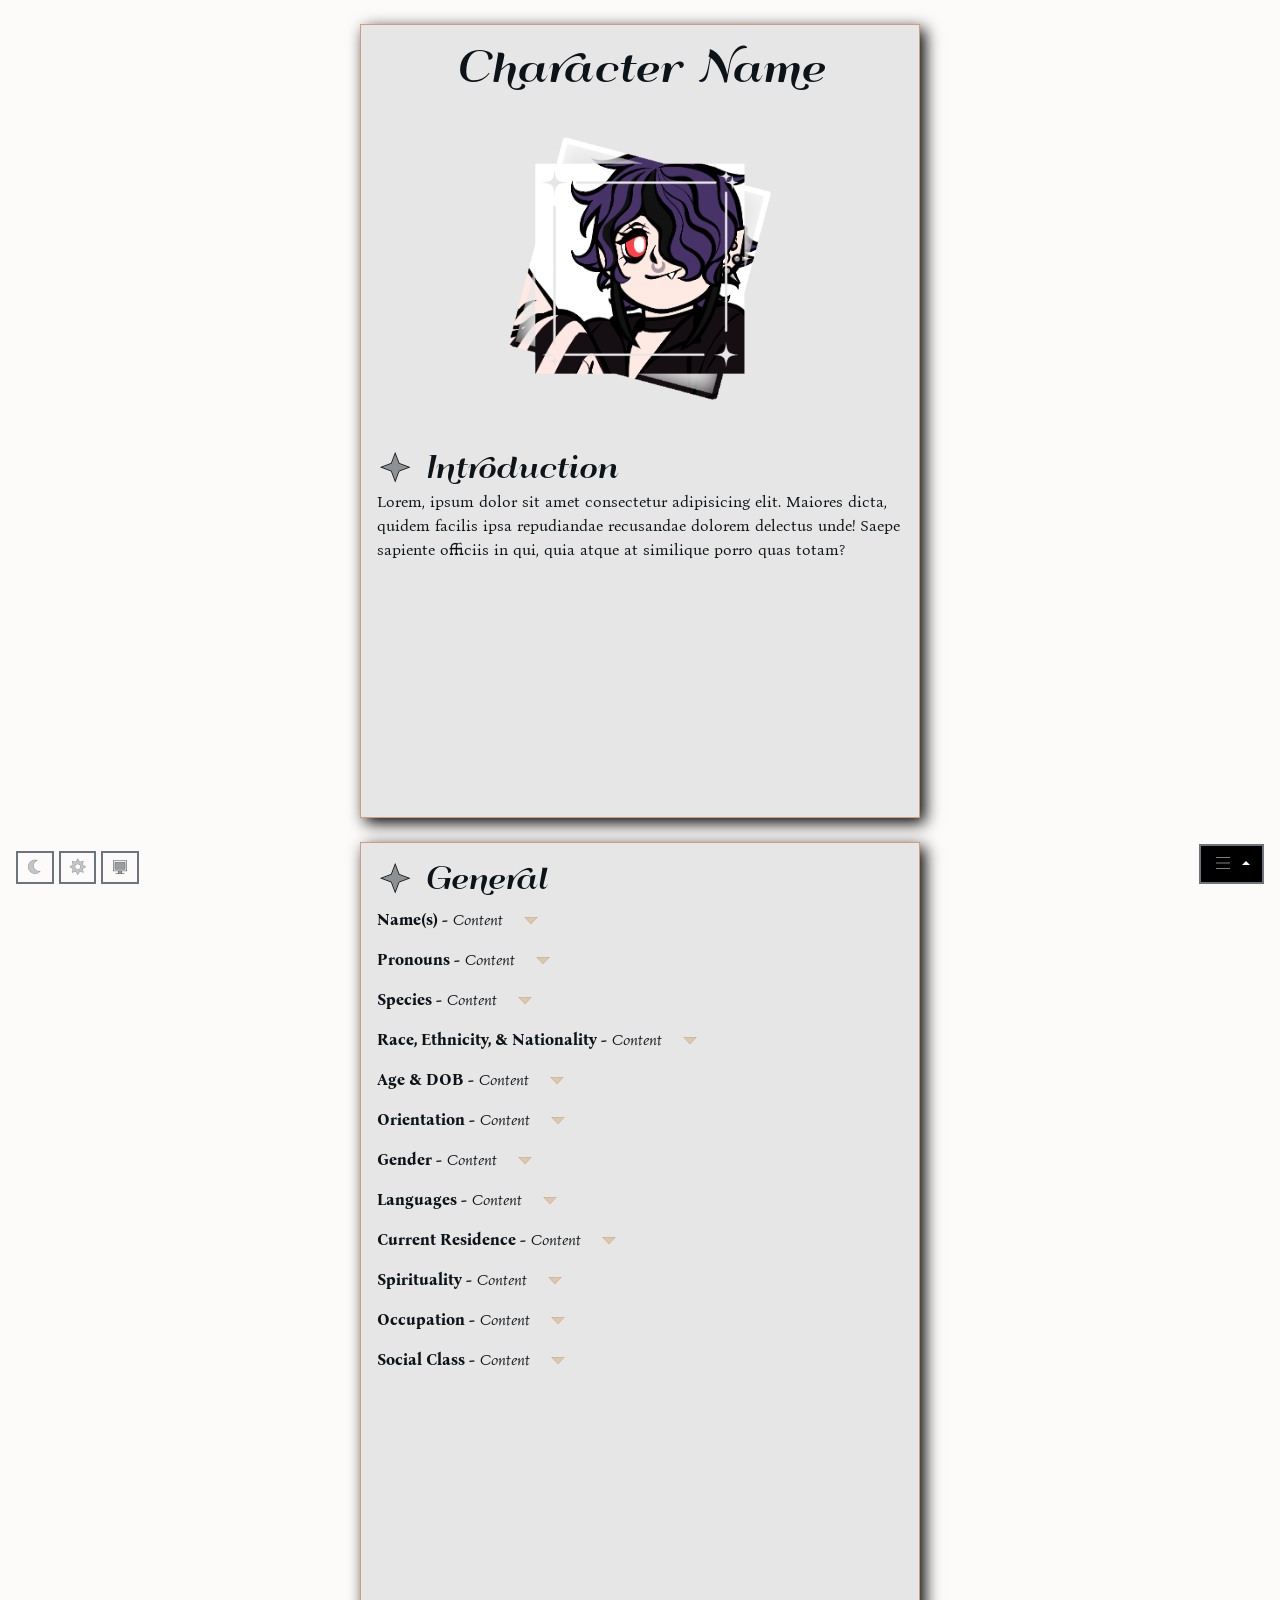
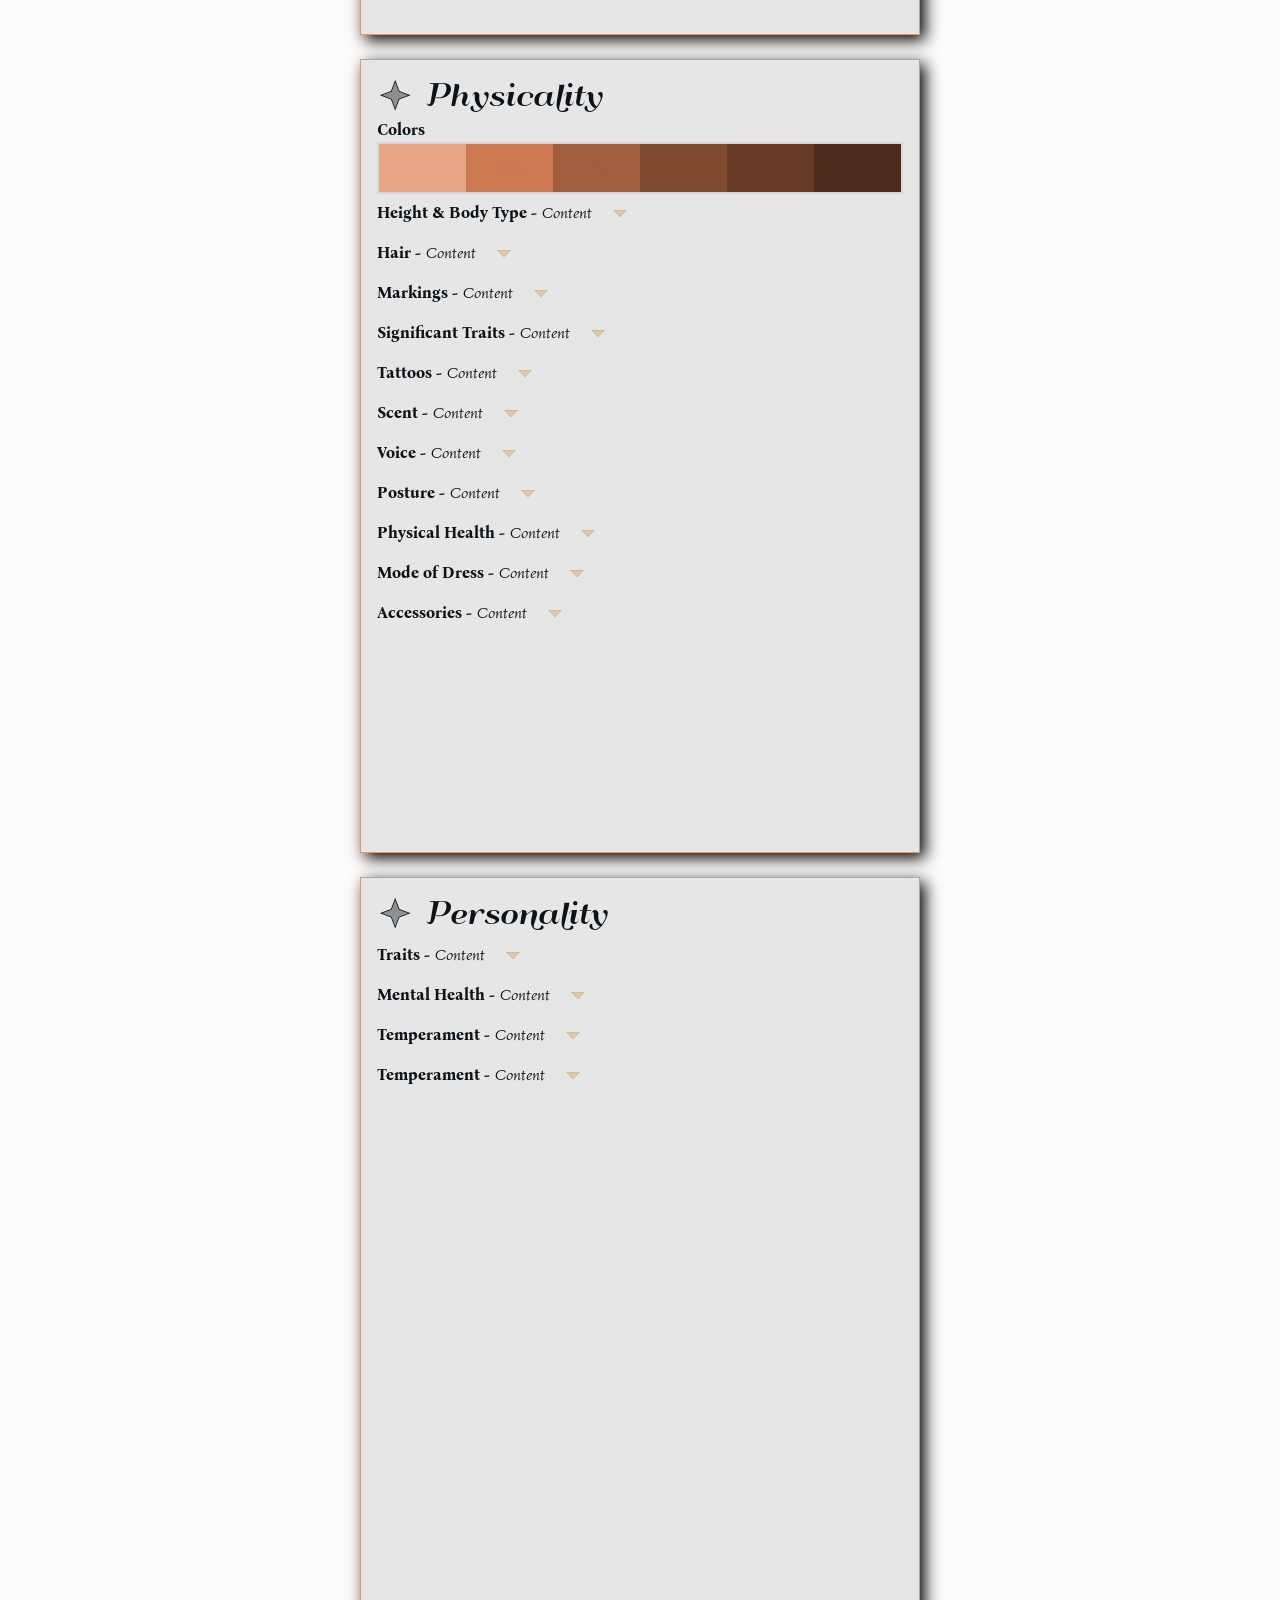
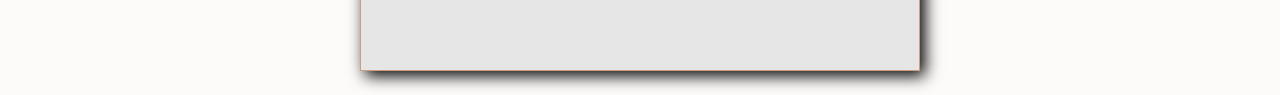
==== commit e656bb5f: "Template 2 Update" ====
--- a/template-2/index.html
+++ b/template-2/index.html
@@ -62,6 +62,8 @@
 
     </article>
 
+    <!-- General -->
+
     <article class="my-4 mx-2 mx-sm-auto bg-body-secondary text-body p-3 border-primary overflow-scroll">
 
         <h2 id="general"><i class="fasdt fa-sparkle"></i> General</h2>
@@ -164,6 +166,8 @@
 
     </article>
 
+    <!-- Physicality -->
+
     <article class="my-4 mx-2 mx-sm-auto bg-body-secondary text-body p-3 border-primary overflow-scroll">
 
         <h2 id="physicality"><i class="fasdt fa-sparkle"></i> Physicality</h2>
@@ -296,6 +300,46 @@
                 aria-expanded="false" aria-controls="Accessories"><i class="fasdt fa-caret-large-down"></i></a>
         </p>
         <div class="collapse" id="Accessories">
+            <p style="text-indent: 1em;">Lorem ipsum dolor sit amet consectetur adipisicing elit.</p>
+        </div>
+
+    </article>
+
+    <!-- Personality -->
+
+    <article class="my-4 mx-2 mx-sm-auto bg-body-secondary text-body p-3 border-primary overflow-scroll">
+
+        <h2 id="personality"><i class="fasdt fa-sparkle"></i> Personality</h2>
+
+        <p class="mb-0"><strong>Traits -</strong> <em>
+                Content
+            </em> <a class="btn btn-primary" data-bs-toggle="collapse" href="#Traits" role="button"
+                aria-expanded="false" aria-controls="Traits"><i class="fasdt fa-caret-large-down"></i></a></p>
+        <div class="collapse" id="Traits">
+            <p style="text-indent: 1em;">Lorem ipsum dolor sit amet consectetur adipisicing elit.</p>
+        </div>
+
+        <p class="mb-0"><strong>Mental Health -</strong> <em>
+                Content
+            </em> <a class="btn btn-primary" data-bs-toggle="collapse" href="#MentalHealth" role="button"
+                aria-expanded="false" aria-controls="MentalHealth"><i class="fasdt fa-caret-large-down"></i></a></p>
+        <div class="collapse" id="MentalHealth">
+            <p style="text-indent: 1em;">Lorem ipsum dolor sit amet consectetur adipisicing elit.</p>
+        </div>
+
+        <p class="mb-0"><strong>Temperament -</strong> <em>
+                Content
+            </em> <a class="btn btn-primary" data-bs-toggle="collapse" href="#Temperament" role="button"
+                aria-expanded="false" aria-controls="Temperament"><i class="fasdt fa-caret-large-down"></i></a></p>
+        <div class="collapse" id="Temperament">
+            <p style="text-indent: 1em;">Lorem ipsum dolor sit amet consectetur adipisicing elit.</p>
+        </div>
+
+        <p class="mb-0"><strong>Temperament -</strong> <em>
+                Content
+            </em> <a class="btn btn-primary" data-bs-toggle="collapse" href="#Temperament" role="button"
+                aria-expanded="false" aria-controls="Temperament"><i class="fasdt fa-caret-large-down"></i></a></p>
+        <div class="collapse" id="Temperament">
             <p style="text-indent: 1em;">Lorem ipsum dolor sit amet consectetur adipisicing elit.</p>
         </div>
 
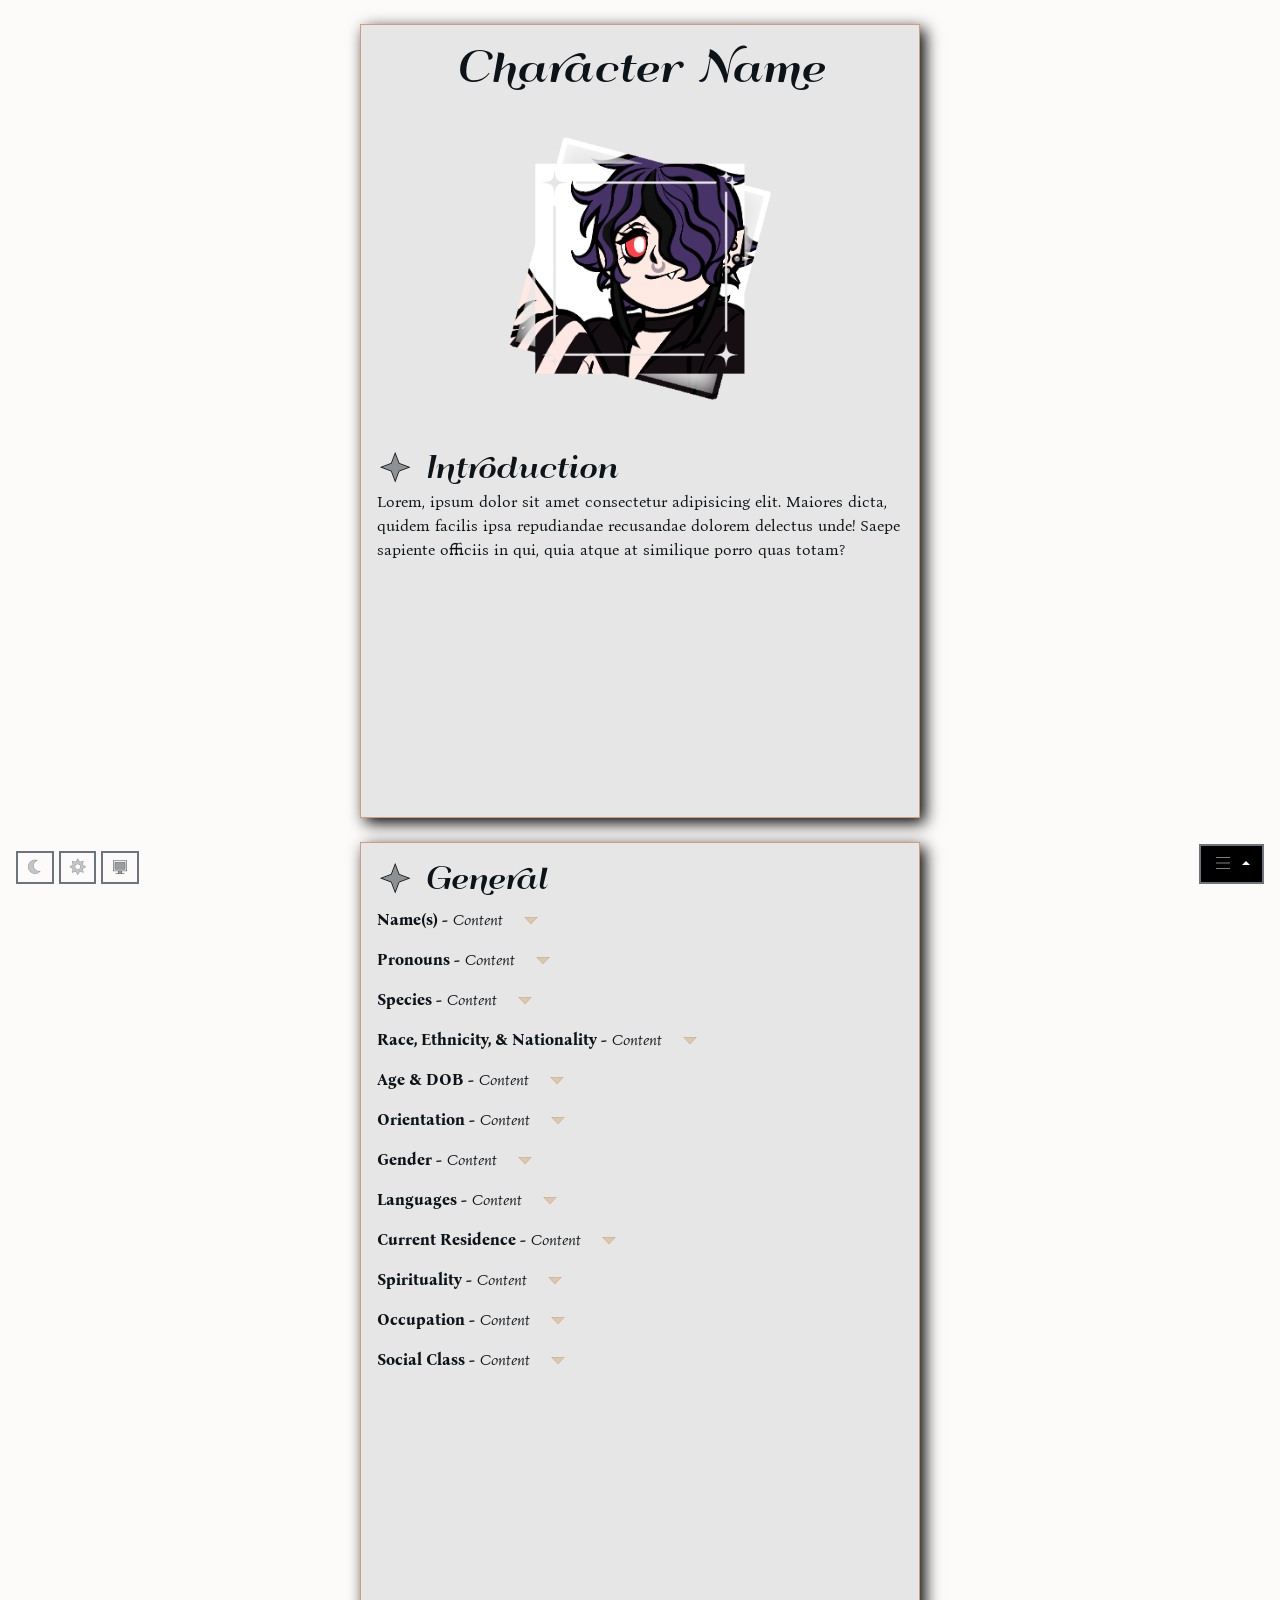
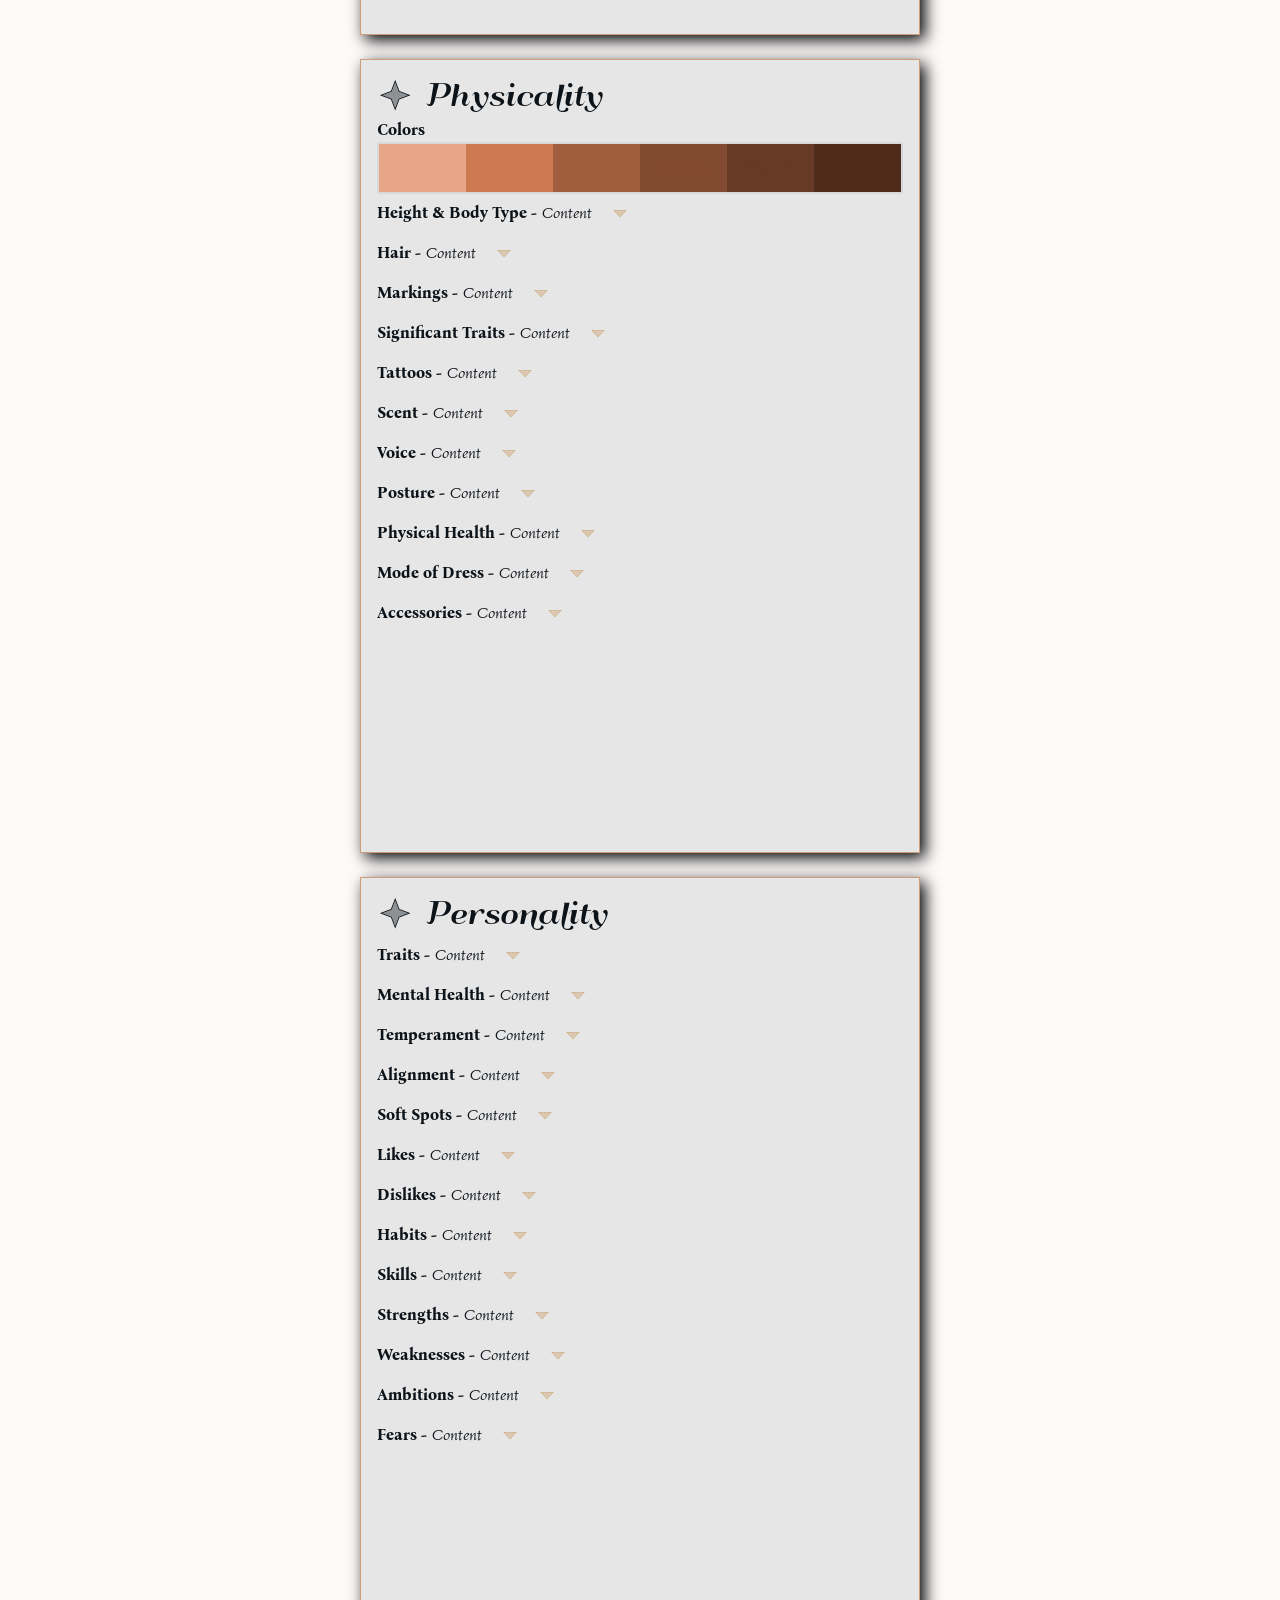
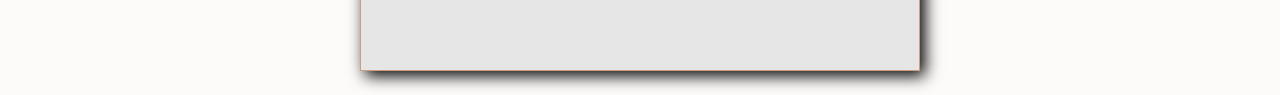
==== commit 7f3987f0: "Template 2 Update" ====
--- a/template-2/index.html
+++ b/template-2/index.html
@@ -6,7 +6,7 @@
     <meta name="viewport" content="width=device-width, initial-scale=1.0" />
 
     <meta name="description" content="Short character description">
-    <link rel="icon" href="/img/favicon.png">
+    <link rel="icon" href="../img/favicon.png">
     <title>Character Name</title>
 
     <link rel="stylesheet" href="../src/bootstrap.css">
@@ -335,11 +335,83 @@
             <p style="text-indent: 1em;">Lorem ipsum dolor sit amet consectetur adipisicing elit.</p>
         </div>
 
-        <p class="mb-0"><strong>Temperament -</strong> <em>
-                Content
-            </em> <a class="btn btn-primary" data-bs-toggle="collapse" href="#Temperament" role="button"
-                aria-expanded="false" aria-controls="Temperament"><i class="fasdt fa-caret-large-down"></i></a></p>
-        <div class="collapse" id="Temperament">
+        <p class="mb-0"><strong>Alignment -</strong> <em>
+                Content
+            </em> <a class="btn btn-primary" data-bs-toggle="collapse" href="#Alignment" role="button"
+                aria-expanded="false" aria-controls="Alignment"><i class="fasdt fa-caret-large-down"></i></a></p>
+        <div class="collapse" id="Alignment">
+            <p style="text-indent: 1em;">Lorem ipsum dolor sit amet consectetur adipisicing elit.</p>
+        </div>
+
+        <p class="mb-0"><strong>Soft Spots -</strong> <em>
+                Content
+            </em> <a class="btn btn-primary" data-bs-toggle="collapse" href="#SoftSpots" role="button"
+                aria-expanded="false" aria-controls="SoftSpots"><i class="fasdt fa-caret-large-down"></i></a></p>
+        <div class="collapse" id="SoftSpots">
+            <p style="text-indent: 1em;">Lorem ipsum dolor sit amet consectetur adipisicing elit.</p>
+        </div>
+
+        <p class="mb-0"><strong>Likes -</strong> <em>
+                Content
+            </em> <a class="btn btn-primary" data-bs-toggle="collapse" href="#Likes" role="button" aria-expanded="false"
+                aria-controls="Likes"><i class="fasdt fa-caret-large-down"></i></a></p>
+        <div class="collapse" id="Likes">
+            <p style="text-indent: 1em;">Lorem ipsum dolor sit amet consectetur adipisicing elit.</p>
+        </div>
+
+        <p class="mb-0"><strong>Dislikes -</strong> <em>
+                Content
+            </em> <a class="btn btn-primary" data-bs-toggle="collapse" href="#Dislikes" role="button"
+                aria-expanded="false" aria-controls="Dislikes"><i class="fasdt fa-caret-large-down"></i></a></p>
+        <div class="collapse" id="Dislikes">
+            <p style="text-indent: 1em;">Lorem ipsum dolor sit amet consectetur adipisicing elit.</p>
+        </div>
+
+        <p class="mb-0"><strong>Habits -</strong> <em>
+                Content
+            </em> <a class="btn btn-primary" data-bs-toggle="collapse" href="#Habits" role="button"
+                aria-expanded="false" aria-controls="Habits"><i class="fasdt fa-caret-large-down"></i></a></p>
+        <div class="collapse" id="Habits">
+            <p style="text-indent: 1em;">Lorem ipsum dolor sit amet consectetur adipisicing elit.</p>
+        </div>
+
+        <p class="mb-0"><strong>Skills -</strong> <em>
+                Content
+            </em> <a class="btn btn-primary" data-bs-toggle="collapse" href="#Skills" role="button"
+                aria-expanded="false" aria-controls="Skills"><i class="fasdt fa-caret-large-down"></i></a></p>
+        <div class="collapse" id="Skills">
+            <p style="text-indent: 1em;">Lorem ipsum dolor sit amet consectetur adipisicing elit.</p>
+        </div>
+
+        <p class="mb-0"><strong>Strengths -</strong> <em>
+                Content
+            </em> <a class="btn btn-primary" data-bs-toggle="collapse" href="#Strengths" role="button"
+                aria-expanded="false" aria-controls="Strengths"><i class="fasdt fa-caret-large-down"></i></a></p>
+        <div class="collapse" id="Strengths">
+            <p style="text-indent: 1em;">Lorem ipsum dolor sit amet consectetur adipisicing elit.</p>
+        </div>
+
+        <p class="mb-0"><strong>Weaknesses -</strong> <em>
+                Content
+            </em> <a class="btn btn-primary" data-bs-toggle="collapse" href="#Weaknesses" role="button"
+                aria-expanded="false" aria-controls="Weaknesses"><i class="fasdt fa-caret-large-down"></i></a></p>
+        <div class="collapse" id="Weaknesses">
+            <p style="text-indent: 1em;">Lorem ipsum dolor sit amet consectetur adipisicing elit.</p>
+        </div>
+
+        <p class="mb-0"><strong>Ambitions -</strong> <em>
+                Content
+            </em> <a class="btn btn-primary" data-bs-toggle="collapse" href="#Ambitions" role="button"
+                aria-expanded="false" aria-controls="Ambitions"><i class="fasdt fa-caret-large-down"></i></a></p>
+        <div class="collapse" id="Ambitions">
+            <p style="text-indent: 1em;">Lorem ipsum dolor sit amet consectetur adipisicing elit.</p>
+        </div>
+
+        <p class="mb-0"><strong>Fears -</strong> <em>
+                Content
+            </em> <a class="btn btn-primary" data-bs-toggle="collapse" href="#Fears" role="button"
+                aria-expanded="false" aria-controls="Fears"><i class="fasdt fa-caret-large-down"></i></a></p>
+        <div class="collapse" id="Fears">
             <p style="text-indent: 1em;">Lorem ipsum dolor sit amet consectetur adipisicing elit.</p>
         </div>
 
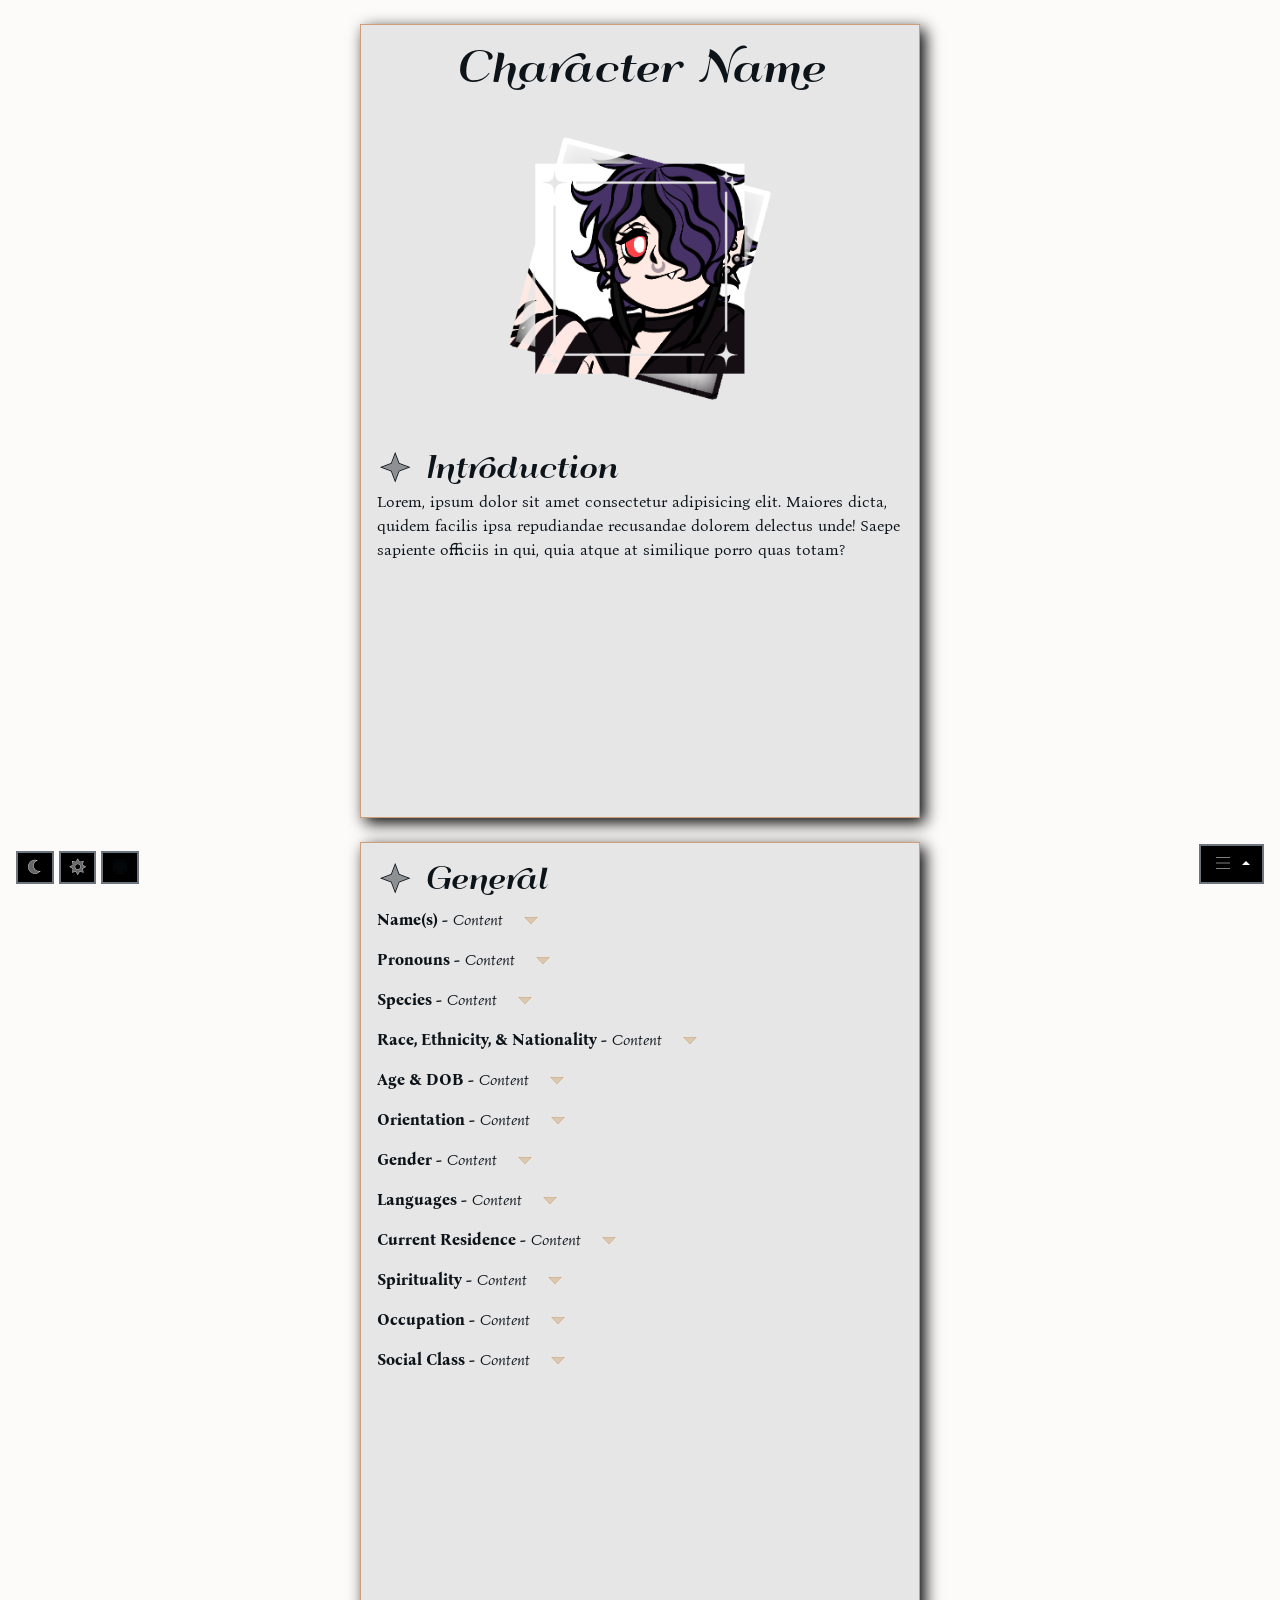
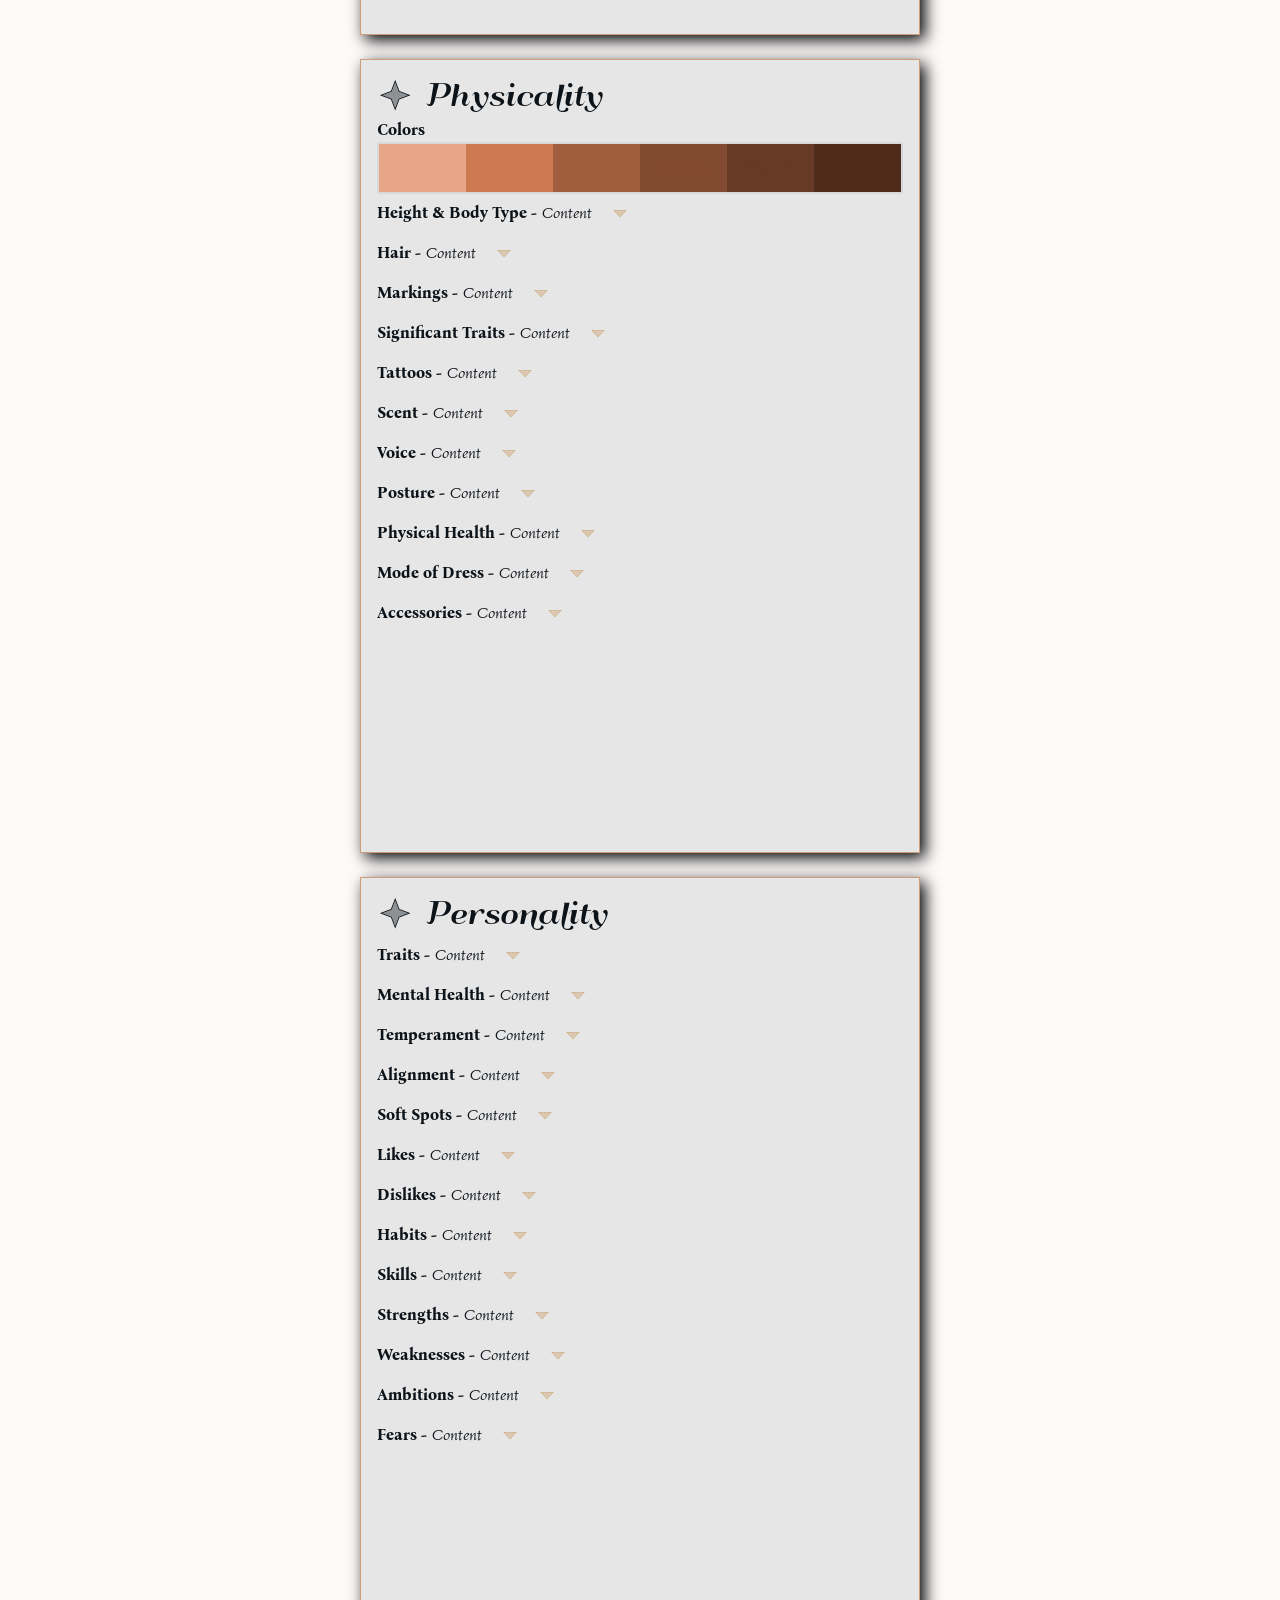
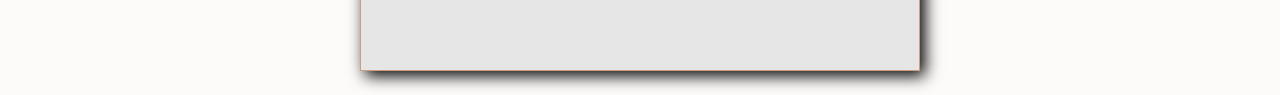
==== commit 52e0e776: "Button Fixes" ====
--- a/template-2/index.html
+++ b/template-2/index.html
@@ -19,19 +19,19 @@
 
 <body>
 
-    <div class="mode-switch position-fixed" style="bottom: 1em; left: 1em;">
-        <button title="Dark Mode" id="dark" class="btn btn-sm btn-default btn-outline-secondary rounded-0">
+    <div class="mode-switch position-fixed z-3" style="bottom: 1em; left: 1em;">
+        <button title="Dark Mode" id="dark" class="btn btn-sm btn-default btn-secondary rounded-0">
             <i class="fasdt fa-moon"></i>
         </button>
-        <button title="Light Mode" id="light" class="btn btn-sm btn-default btn-outline-secondary rounded-0">
+        <button title="Light Mode" id="light" class="btn btn-sm btn-default btn-secondary rounded-0">
             <i class="fasdt fa-sun"></i>
         </button>
-        <button title="System Preference" id="system" class="btn btn-sm btn-default btn-outline-secondary rounded-0">
+        <button title="System Preference" id="system" class="btn btn-sm btn-default btn-secondary rounded-0">
             <i class="fasdt fa-display"></i>
         </button>
     </div>
 
-    <div class="position-fixed" style="bottom: 1em; right: 1em;">
+    <div class="position-fixed z-3" style="bottom: 1em; right: 1em;">
         <div class="btn-group dropup">
             <button type="button" class="btn btn-secondary dropdown-toggle" data-bs-toggle="dropdown"
                 aria-expanded="false">
@@ -41,6 +41,7 @@
                 <li><a class="dropdown-item" href="#introduction">Introduction</a></li>
                 <li><a class="dropdown-item" href="#general">General</a></li>
                 <li><a class="dropdown-item" href="#physicality">Physicality</a></li>
+                <li><a class="dropdown-item" href="#personality">Personality</a></li>
                 <li><a class="dropdown-item" href="#relations">Relations</a></li>
                 <li><a class="dropdown-item" href="#history">History</a></li>
                 <li><a class="dropdown-item" href="#supernatural">Supernatural</a></li>
@@ -51,11 +52,11 @@
 
     <article class="my-4 mx-2 mx-sm-auto bg-body-secondary text-body p-3 border-primary">
 
-        <h1>Character Name</h1>
+        <h1 id="introduction">Character Name</h1>
 
         <img src="../img/icon.png" class="icon d-block w-50 mx-auto my-5">
 
-        <h2 id="introduction"><i class="fasdt fa-sparkle"></i> Introduction</h2>
+        <h2><i class="fasdt fa-sparkle"></i> Introduction</h2>
         <p>Lorem, ipsum dolor sit amet consectetur adipisicing elit. Maiores dicta, quidem facilis ipsa repudiandae
             recusandae dolorem delectus unde! Saepe sapiente officiis in qui, quia atque at similique porro quas totam?
         </p>
